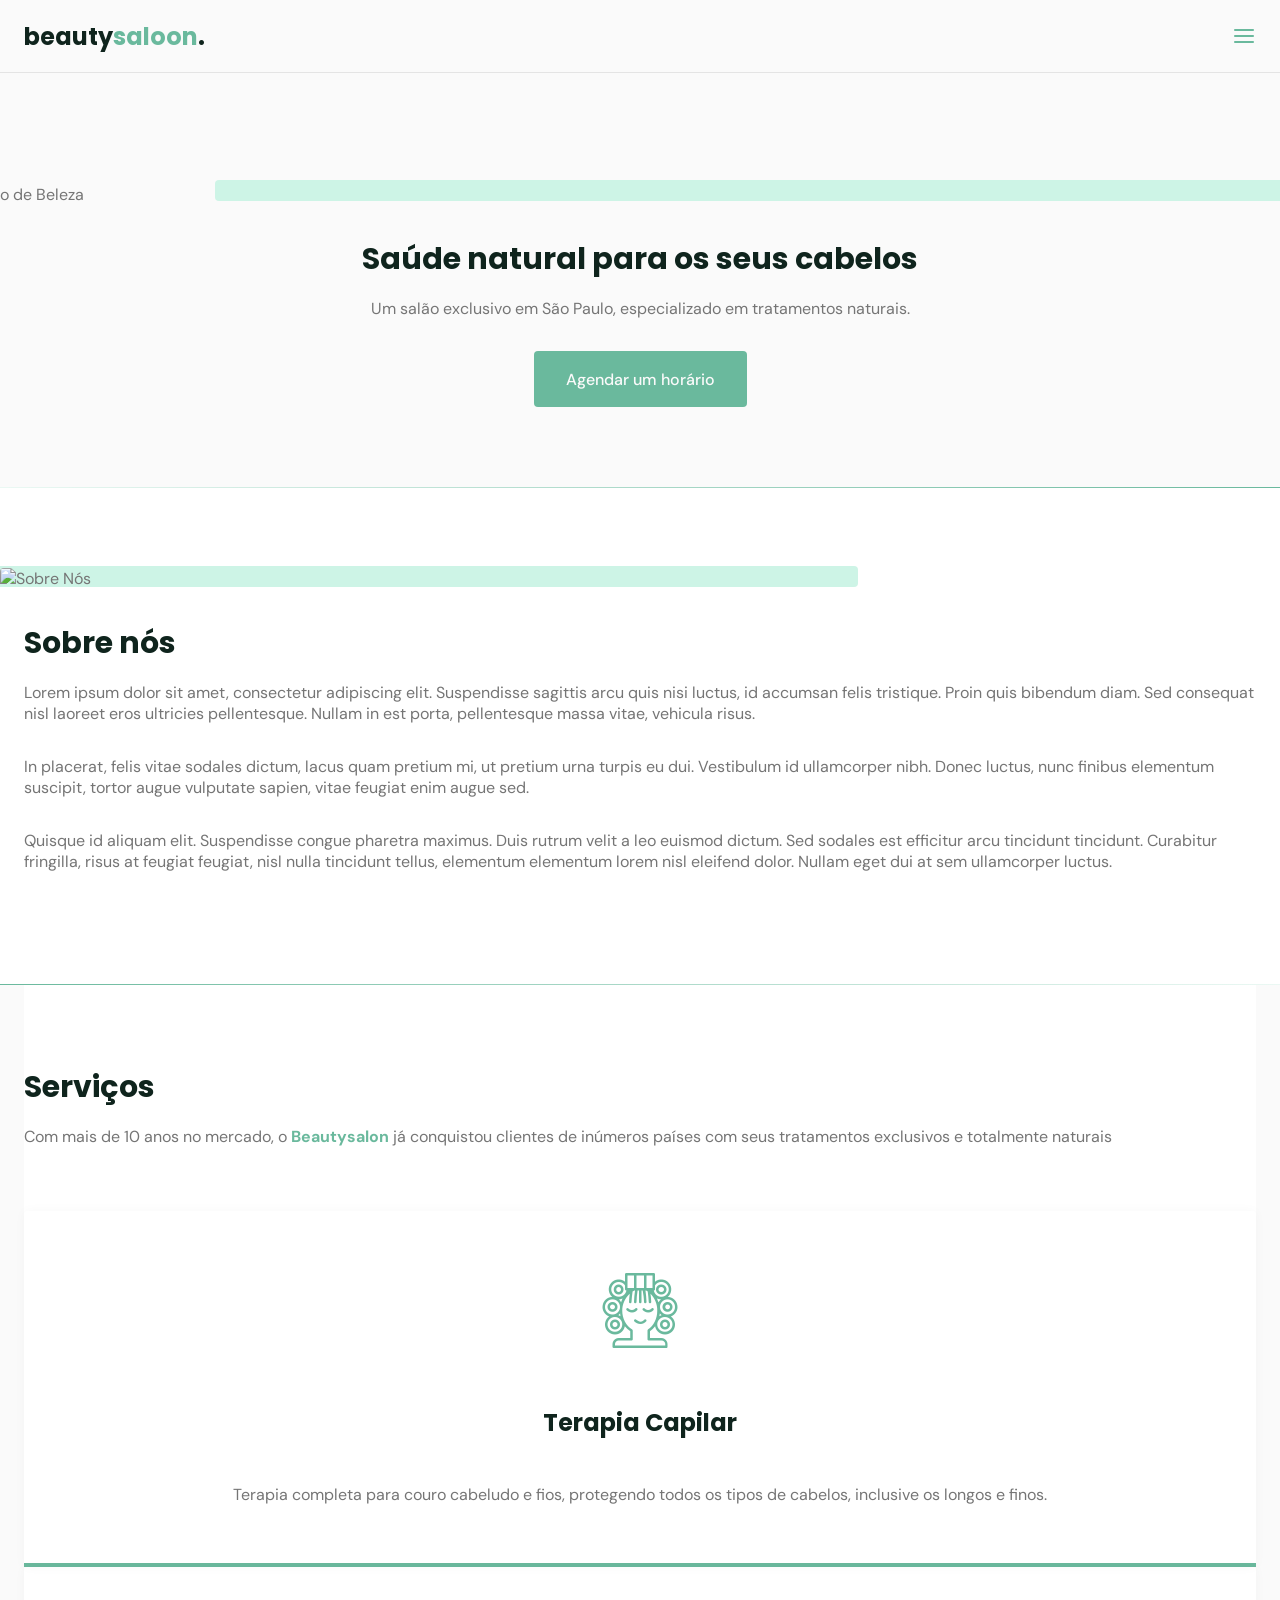
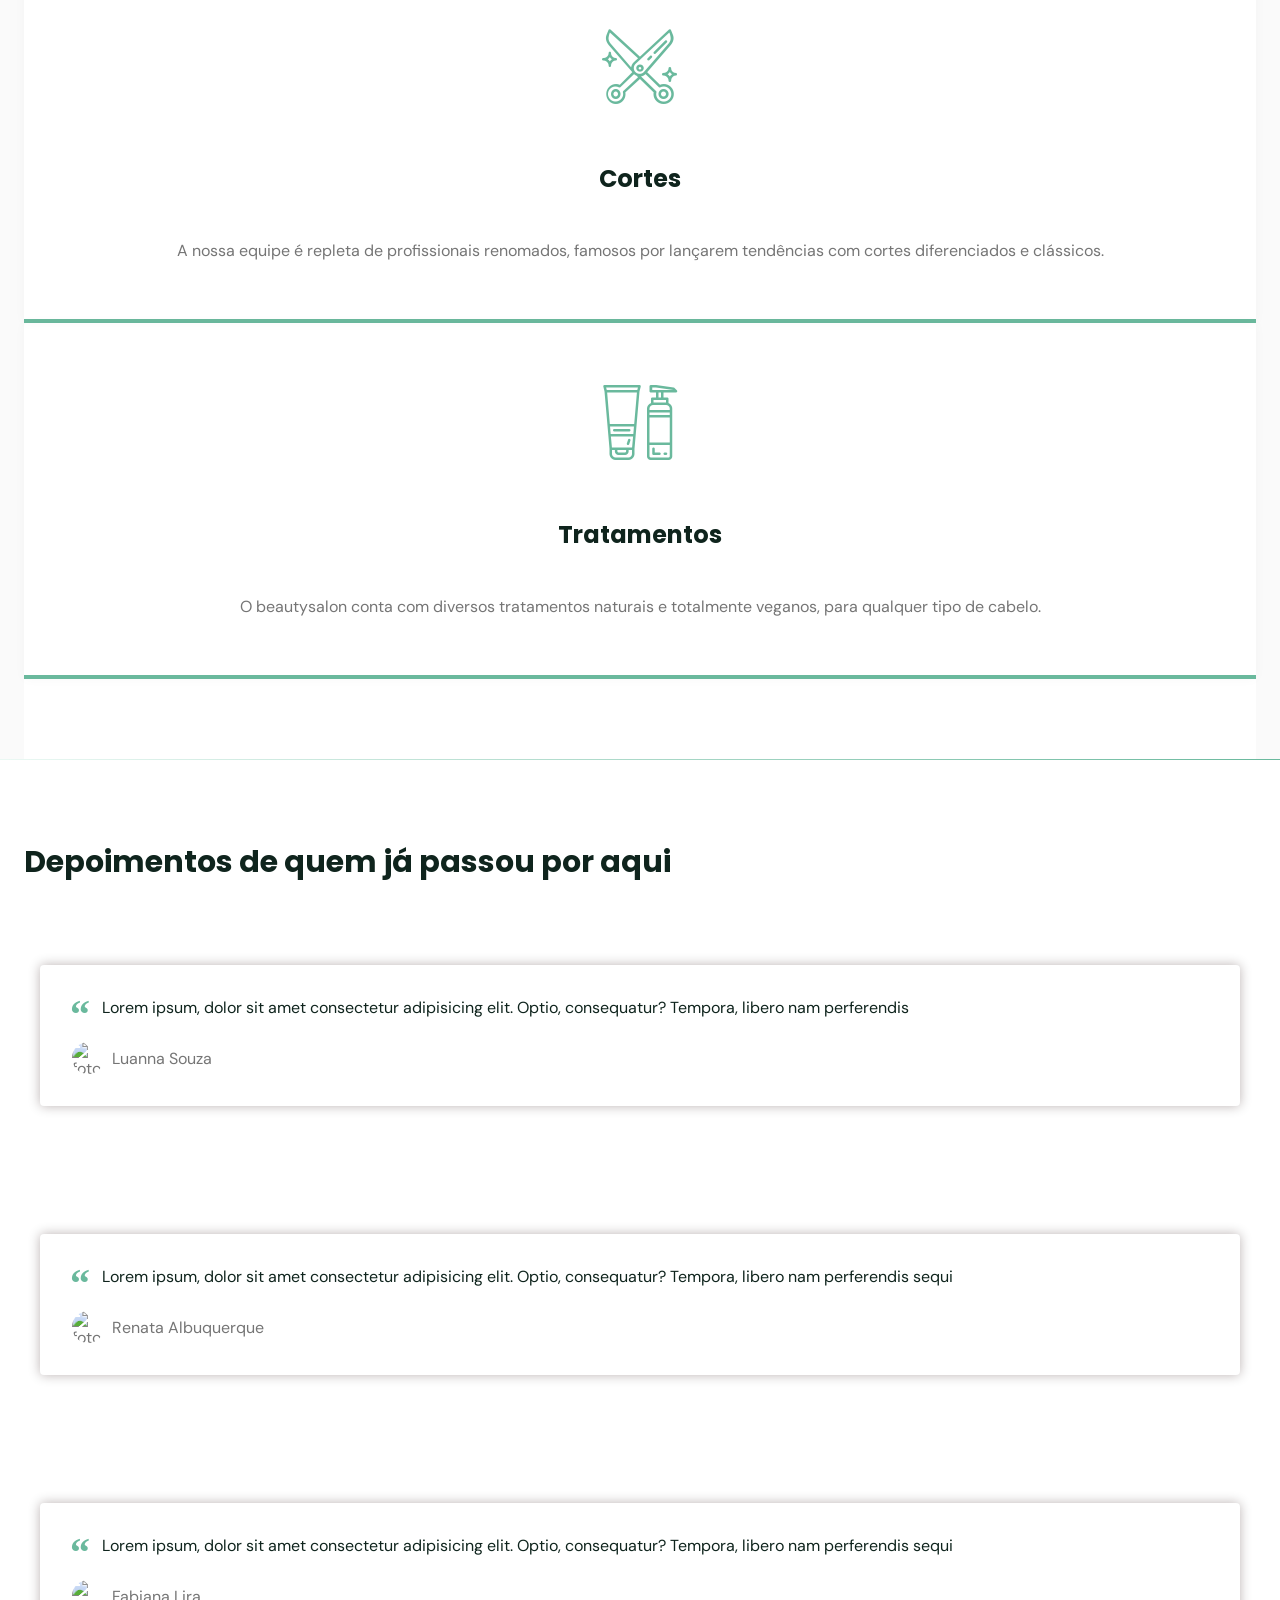
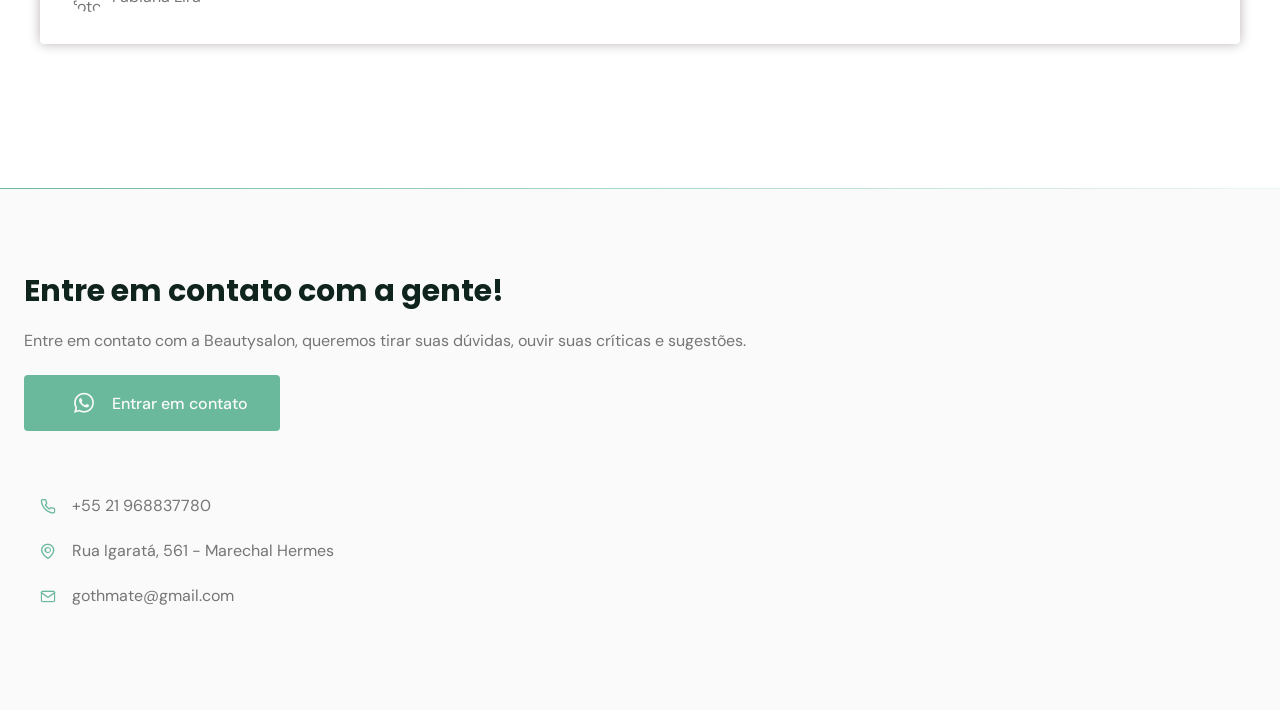
==== index.html @ b2118de9 "finalizando sessões" ====
<!DOCTYPE html>
<html lang="pt-br">
  <head>
    <meta charset="UTF-8" />
    <meta http-equiv="X-UA-Compatible" content="IE=edge" />
    <meta name="viewport" content="width=device-width, initial-scale=1.0" />
    <title>Beauty Salon</title>

    <!-- SWIPER -->
    <link
      rel="stylesheet"
      href="https://unpkg.com/swiper@7/swiper-bundle.min.css"
    />

    <link rel="stylesheet" href="./assets/style.css" />
    <link rel="stylesheet" href="./style.css" />
    <!-- Fonts -->
    <link rel="preconnect" href="https://fonts.googleapis.com" />
    <link rel="preconnect" href="https://fonts.gstatic.com" crossorigin />
    <link
      href="https://fonts.googleapis.com/css2?family=DM+Sans:wght@400;500;700&family=Poppins:wght@700&display=swap"
      rel="stylesheet"
    />
  </head>
  <body>
    <header id="header">
      <nav class="container">
        <a class="logo" href="#">beauty<span>saloon</span>.</a>
        <div class="menu">
          <ul class="grid">
            <li><a class="title" href="#home">Início</a></li>
            <li><a class="title" href="#about">Sobre</a></li>
            <li><a class="title" href="#services">Seviços</a></li>
            <li><a class="title" href="#testimonials">Depoimentos</a></li>
            <li><a class="title" href="#contact">Contato</a></li>
          </ul>
        </div>
        <div class="toggle icon-menu"></div>
        <div class="toggle icon-close"></div>
      </nav>
    </header>

    <main>
      <!-- HOME -->
      <section class="section" id="home">
        <div class="container grid">
          <div class="img">
            <img
              src="https://images.unsplash.com/photo-1521590832167-7bcbfaa6381f?ixid=MnwxMjA3fDB8MHxzZWFyY2h8M3x8YmVhdXR5JTIwc2Fsb258ZW58MHx8MHx8&ixlib=rb-1.2.1&auto=format&fit=crop&w=500&q=60"
              alt="Salão de Beleza"
            />
          </div>

          <div class="text">
            <h2 class="title">Saúde natural para os seus cabelos</h2>
            <p>
              Um salão exclusivo em São Paulo, especializado em tratamentos
              naturais.
            </p>
            <a class="button" href="#">Agendar um horário</a>
          </div>
        </div>
      </section>

      <div class="divider-1"></div>

      <!-- ABOUT -->
      <section class="section" id="about">
        <div class="container grid">
          <div class="img">
            <img
              src="https://images.unsplash.com/photo-1595475884562-073c30d45670?ixid=MnwxMjA3fDB8MHxzZWFyY2h8NXx8aGFpcmRyZXNzZXJ8ZW58MHx8MHx8&ixlib=rb-1.2.1&auto=format&fit=crop&w=500&q=60"
              alt="Sobre Nós"
            />
          </div>
          <div class="text">
            <h1 class="title">Sobre nós</h1>
            <p>
              Lorem ipsum dolor sit amet, consectetur adipiscing elit.
              Suspendisse sagittis arcu quis nisi luctus, id accumsan felis
              tristique. Proin quis bibendum diam. Sed consequat nisl laoreet
              eros ultricies pellentesque. Nullam in est porta, pellentesque
              massa vitae, vehicula risus.
            </p>

            <p>
              In placerat, felis vitae sodales dictum, lacus quam pretium mi, ut
              pretium urna turpis eu dui. Vestibulum id ullamcorper nibh. Donec
              luctus, nunc finibus elementum suscipit, tortor augue vulputate
              sapien, vitae feugiat enim augue sed.
            </p>
            <p>
              Quisque id aliquam elit. Suspendisse congue pharetra maximus. Duis
              rutrum velit a leo euismod dictum. Sed sodales est efficitur arcu
              tincidunt tincidunt. Curabitur fringilla, risus at feugiat
              feugiat, nisl nulla tincidunt tellus, elementum elementum lorem
              nisl eleifend dolor. Nullam eget dui at sem ullamcorper luctus.
            </p>
          </div>
        </div>
      </section>

      <div class="divider-2"></div>

      <!-- SERVICES -->
      <section class="section" id="services">
        <header class="text">
          <h2 class="title">Serviços</h2>
          <p>
            Com mais de 10 anos no mercado, o
            <span class="span">Beautysalon</span> já conquistou clientes de
            inúmeros países com seus tratamentos exclusivos e totalmente
            naturais
          </p>
        </header>
        <div class="card grid">
          <i class="icon-woman-hair"></i>
          <h3 class="title">Terapia Capilar</h3>
          <p>
            Terapia completa para couro cabeludo e fios, protegendo todos os
            tipos de cabelos, inclusive os longos e finos.
          </p>
        </div>
        <div class="card grid">
          <i class="icon-trim"></i>
          <h3 class="title">Cortes</h3>
          <p>
            A nossa equipe é repleta de profissionais renomados, famosos por
            lançarem tendências com cortes diferenciados e clássicos.
          </p>
        </div>
        <div class="card grid">
          <i class="icon-cosmetic"></i>
          <h3 class="title">Tratamentos</h3>
          <p>
            O beautysalon conta com diversos tratamentos naturais e totalmente
            veganos, para qualquer tipo de cabelo.
          </p>
        </div>
      </section>

      <div class="divider-1"></div>

      <!-- TESTIMONIALS -->
      <section class="section" id="testimonials">
        <div class="container">
          <header>
            <h2 class="title">Depoimentos de quem já passou por aqui</h2>
          </header>
          <div class="testimonials swiper-container">
            <div class="swiper-wrapper">
              <div class="testimonial swiper-slide">
                <blockquote>
                  <p>
                    <span>&ldquo;</span>
                    Lorem ipsum, dolor sit amet consectetur adipisicing elit.
                    Optio, consequatur? Tempora, libero nam perferendis
                  </p>
                  <cite>
                    <img
                      src="https://randomuser.me/api/portraits/women/31.jpg"
                      alt="foto de Luanna Souza"
                    />
                    Luanna Souza
                  </cite>
                </blockquote>
              </div>

              <div class="testimonial swiper-slide">
                <blockquote>
                  <p>
                    <span>&ldquo;</span>
                    Lorem ipsum, dolor sit amet consectetur adipisicing elit.
                    Optio, consequatur? Tempora, libero nam perferendis sequi
                  </p>
                  <cite>
                    <img
                      src="https://randomuser.me/api/portraits/women/81.jpg"
                      alt="foto de Renata Albuquerque"
                    />
                    Renata Albuquerque
                  </cite>
                </blockquote>
              </div>

              <div class="testimonial swiper-slide">
                <blockquote>
                  <p>
                    <span>&ldquo;</span>
                    Lorem ipsum, dolor sit amet consectetur adipisicing elit.
                    Optio, consequatur? Tempora, libero nam perferendis sequi
                  </p>
                  <cite>
                    <img
                      src="https://randomuser.me/api/portraits/women/8.jpg"
                      alt="foto de Fabiana Lira"
                    />
                    Fabiana Lira
                  </cite>
                </blockquote>
              </div>
            </div>

            <!-- Pagination -->
            <div class="swiper-pagination"></div>
          </div>
        </div>
      </section>

      <div class="divider-2"></div>

      <!-- CONTACT -->
      <section class="section" id="contact">
        <div class="container grid">
          <div class="text">
            <h2 class="title">Entre em contato com a gente!</h2>
            <p>
              Entre em contato com a Beautysalon, queremos tirar suas dúvidas,
              ouvir suas críticas e sugestões.
            </p>

            <a
              class="button"
              href="https://api.whatsapp.com/send?phone=+5521999999999text=Oi! Gostaria de agendar um horário."
              target="_blank"
            >
              <i class="icon-whatsapp"></i>
              Entrar em contato
            </a>
          </div>

          <div class="links">
            <ul>
              <li><i class="icon-phone"></i>+55 21 968837780</li>
              <li>
                <i class="icon-map-pin"></i>Rua Igaratá, 561 - Marechal Hermes
              </li>
              <li><i class="icon-mail"></i>gothmate@gmail.com</li>
            </ul>
          </div>
        </div>
      </section>
    </main>
    <script src="https://unpkg.com/swiper@7/swiper-bundle.min.js"></script>
    <script src="main.js"></script>
  </body>
</html>
---- assets/style.css ----
@font-face {
  font-family: 'icomoon';
  src:  url('fonts/icomoon.eot?ivdwo4');
  src:  url('fonts/icomoon.eot?ivdwo4#iefix') format('embedded-opentype'),
    url('fonts/icomoon.ttf?ivdwo4') format('truetype'),
    url('fonts/icomoon.woff?ivdwo4') format('woff'),
    url('fonts/icomoon.svg?ivdwo4#icomoon') format('svg');
  font-weight: normal;
  font-style: normal;
  font-display: block;
}

[class^="icon-"], [class*=" icon-"] {
  /* use !important to prevent issues with browser extensions that change fonts */
  font-family: 'icomoon' !important;
  speak: never;
  font-style: normal;
  font-weight: normal;
  font-variant: normal;
  text-transform: none;
  line-height: 1;

  /* Better Font Rendering =========== */
  -webkit-font-smoothing: antialiased;
  -moz-osx-font-smoothing: grayscale;
}

.icon-phone:before {
  content: "\e900";
}
.icon-close:before {
  content: "\e901";
}
.icon-cosmetic:before {
  content: "\e902";
}
.icon-facebook:before {
  content: "\e903";
}
.icon-instagram:before {
  content: "\e904";
}
.icon-mail:before {
  content: "\e905";
}
.icon-map-pin:before {
  content: "\e906";
}
.icon-menu:before {
  content: "\e907";
}
.icon-trim:before {
  content: "\e908";
}
.icon-whatsapp:before {
  content: "\e909";
}
.icon-woman-hair:before {
  content: "\e90a";
}
.icon-youtube:before {
  content: "\e90b";
}
---- style.css ----
* {
  margin: 0;
  padding: 0;
  box-sizing: border-box;
}

ul {
  list-style: none;
}

/*=========== Variáveis============== */

:root {
  --hue: 159;
  --base-color: hsl(var(--hue) 36% 57%);
  --base-color-second: hsl(var(--hue) 65% 88%);
  --base-color-alt: hsl(var(--hue) 57% 53%);
  --title-color: hsl(var(--hue) 41% 10%);
  --text-color: hsl(0 0% 46%);
  --text-color-light: hsl(0 0% 98%);
  --body-color: hsl(0 0% 98%);

  --header-height: 4.5rem;
}

/*========= Base ===================*/

html {
  scroll-behavior: smooth;
}

body {
  font: 400 1rem 'DM Sans', sans-serif;
  color: var(--text-color);
  background-color: var(--body-color);
  -webkit-font-smoothing: antialiased;
}

.title {
  font: 700 1.875rem 'Poppins', sans-serif;
  color: var(--title-color);
  -webkit-font-smoothing: auto;
}

.button {
  background: var(--base-color);
  color: var(--text-color-light);
  height: 3.5rem;
  display: inline-flex;
  align-items: center;
  padding: 0 2rem;
  border-radius: 0.25rem;
  font: 500 1rem 'DM Sans', sans-serif;
}

.button:hover {
  background: var(--base-color-alt);
  transition: background 300ms;
}

.divider-1 {
  height: 1px;
  background: linear-gradient(
    270deg,
    hsla(var(--hue), 36%, 57%, 1),
    hsla(var(--hue), 65%, 88%, 0.34)
  );
}

.divider-2 {
  height: 1px;
  background: linear-gradient(
    270deg,
    hsla(var(--hue), 65%, 88%, 0.34),
    hsla(var(--hue), 36%, 57%, 1)
  );
}

a {
  text-decoration: none;
}

img {
  width: 100%;
  height: auto;
}

/*=========LOGO ====================*/

.logo {
  font: 700 1.5rem 'Poppins', sans-serif;
  color: var(--title-color);
}

.logo span {
  color: var(--base-color);
}

/*========= Layout ===============*/

.container {
  margin-left: 1.5rem;
  margin-right: 1.5rem;
}

.grid {
  display: grid;
  gap: 2rem;
}

.section {
  padding: 5rem 0;
}

.section header {
  margin-bottom: 4rem;
}

.section .title {
  margin-bottom: 1rem;
}

#header {
  border-bottom: 1px solid #e4e4e4;
  margin-bottom: 2rem;
  display: flex;

  width: 100%;
  position: fixed;
  top: 0;
  left: 0;
  z-index: 100;
  background-color: var(--body-color);
  width: 100%;
}

#header.scroll {
  box-shadow: 0px 0px 12px rgba(0, 0, 0, 0.15);
}

main {
  margin-top: calc(var(--header-height) + 2rem);
}

/*========= NAVIGATION ================*/

nav {
  height: var(--header-height);
  display: flex;
  align-items: center;
  justify-content: space-between;
  width: 100%;
}

nav ul li {
  text-align: center;
}

nav ul li a {
  transition: color 300ms;
  position: relative;
}

nav ul li a:hover {
  color: var(--base-color);
}

nav ul li a::after {
  content: '';
  width: 0%;
  height: 2px;
  background: var(--base-color);

  position: absolute;
  left: 0;
  bottom: -1.5rem;
  transition: 300ms;
}

nav ul li a:hover::after {
  width: 100%;
}

nav .menu {
  opacity: 0;
  visibility: hidden;
  top: -20rem;
  transition: 400ms;
}

nav .menu ul {
  display: none;
}

nav.show .menu {
  opacity: 1;
  visibility: visible;

  background: var(--body-color);
  height: 100vh;
  width: 100vw;

  position: fixed;
  top: 0;
  left: 0;

  display: grid;
  place-content: center;
}

nav.show ul.grid {
  display: grid;
  gap: 4rem;
}

/* ======== toggle menu ================*/

.toggle {
  color: var(--base-color);
  font-size: 1.5rem;
  cursor: pointer;
}

nav .icon-close {
  visibility: hidden;
  opacity: 0;

  position: absolute;
  top: -1.5rem;
  right: 1.5rem;

  transition: 300ms;
}

nav.show div.icon-close {
  visibility: visible;
  opacity: 1;
  top: 1.5rem;
}

/*========== HOME =====================*/

#home {
  overflow: hidden;
}

#home .container {
  margin: 0;
}

#home .img {
  position: relative;
}

#home .img::before {
  content: '';
  height: 100%;
  width: 100%;
  background: var(--base-color-second);
  position: absolute;
  top: -16.8%;
  left: 16.8%;
  z-index: 0;
}

#home .img img {
  position: relative;
  right: 2.93rem;
}

#home .img img,
#home .img::before {
  border-radius: 0.25rem;
}

#home .text {
  margin-left: 1.5rem;
  margin-right: 1.5rem;
  text-align: center;
}

#home .text h1 {
  margin-bottom: 1rem;
}

#home .text p {
  margin-bottom: 2rem;
  max-width: 100%;
}

/*======== About ===================*/

#about {
  background: white;
}

#about .text p {
  overflow: hidden;
}

#about .container {
  margin: 0;
}

#about .img {
  position: relative;
}

#about .img::before {
  content: '';
  height: 100%;
  width: 100%;
  background: var(--base-color-second);
  position: absolute;
  top: -8.3%;
  left: -33%;
  z-index: 0;
}

#about .img img {
  position: relative;
}

#about .img img,
#about .img::before {
  border-radius: 0.25rem;
}

#about .text {
  margin-left: 1.5rem;
  margin-right: 1.5rem;
  text-align: left;
}

#about .text h1 {
  margin-bottom: 1rem;
}

#about .text p {
  margin-bottom: 2rem;
  max-width: 100%;
}

/*======== Sevices ===================*/

.card .grid {
  gap: 1.5rem;
}

.card {
  padding: 3.625rem 2rem;
  box-shadow: 0 0px 12px rgba(0, 0, 0, 0.03);
  border-bottom: 0.25rem solid var(--base-color);
  border-radius: 0.25rem 0.25rem 0 0;
  text-align: center;
}

.card i {
  display: block;
  margin-bottom: 1.5rem;
  font-size: 5rem;
  color: var(--base-color);
}

.card .title {
  font-size: 1.5rem;
  margin-bottom: 0.75rem;
}

#services {
  background: white;
  margin-left: 1.5rem;
  margin-right: 1.5rem;
  text-align: left;
}

#services .text p {
  overflow: hidden;
}

#services .container {
  margin: 0;
}

#services .img {
  position: relative;
}

#services .img::before {
  content: '';
  height: 100%;
  width: 100%;
  background: var(--base-color-second);
  position: absolute;
  top: -8.3%;
  left: -33%;
  z-index: 0;
}

#services .img img {
  position: relative;
}

#services .img img,
#services .img::before {
  border-radius: 0.25rem;
}

#services .text h1 {
  margin-bottom: 1rem;
}

#services .span {
  color: var(--base-color);
  font-weight: bold;
}

#services .text p {
  margin-bottom: 2rem;
  max-width: 100%;
}

/* ===== TESTIMONIALS =================== */
#testimonials {
  background: white;
}

#testimonials header {
  margin-bottom: 0;
}

#testimonials blockquote {
  padding: 2rem;
  box-shadow: 0 0 12px rgba(29, 8, 8, 0.3);
  border-radius: 0.25rem;
}

#testimonials blockquote p {
  position: relative;
  text-indent: 1.875rem;
  margin-bottom: 1.5rem;
  color: var(--title-color);
}

#testimonials blockquote p span {
  font: 700 2.5rem serif;

  position: absolute;
  top: -0.375rem;
  left: -2rem;
  color: var(--base-color);
}

#testimonials cite {
  display: flex;
  align-items: center;
  font-style: normal;
}

#testimonials cite img {
  width: 2rem;
  height: 2rem;
  object-fit: cover;
  clip-path: circle();
  margin-right: 0.5rem;
}

/* Swiper */
.swiper-slide {
  height: auto;
  padding: 4rem 1rem;
}

.swiper-pagination {
  position: relative;
}

.swiper-pagination-bullet {
  width: 0.75rem;
  height: 0.75rem;
}

.swiper-pagination-bullet-active {
  background: var(--base-color);
}

/* ===== CONTACT =================== */

#contact .grid {
  gap: 4rem;
}

#contact .button {
  margin-top: 1.5rem;
  font-style: normal;
}

#contact .button i {
  padding: 0 1rem;
  font-size: 1.5rem;
}

#contact ul li {
  display: flex;
  margin-bottom: 1.5rem;
  align-items: center;
}

#contact ul li i {
  padding: 0 1rem;
  color: var(--base-color);
}
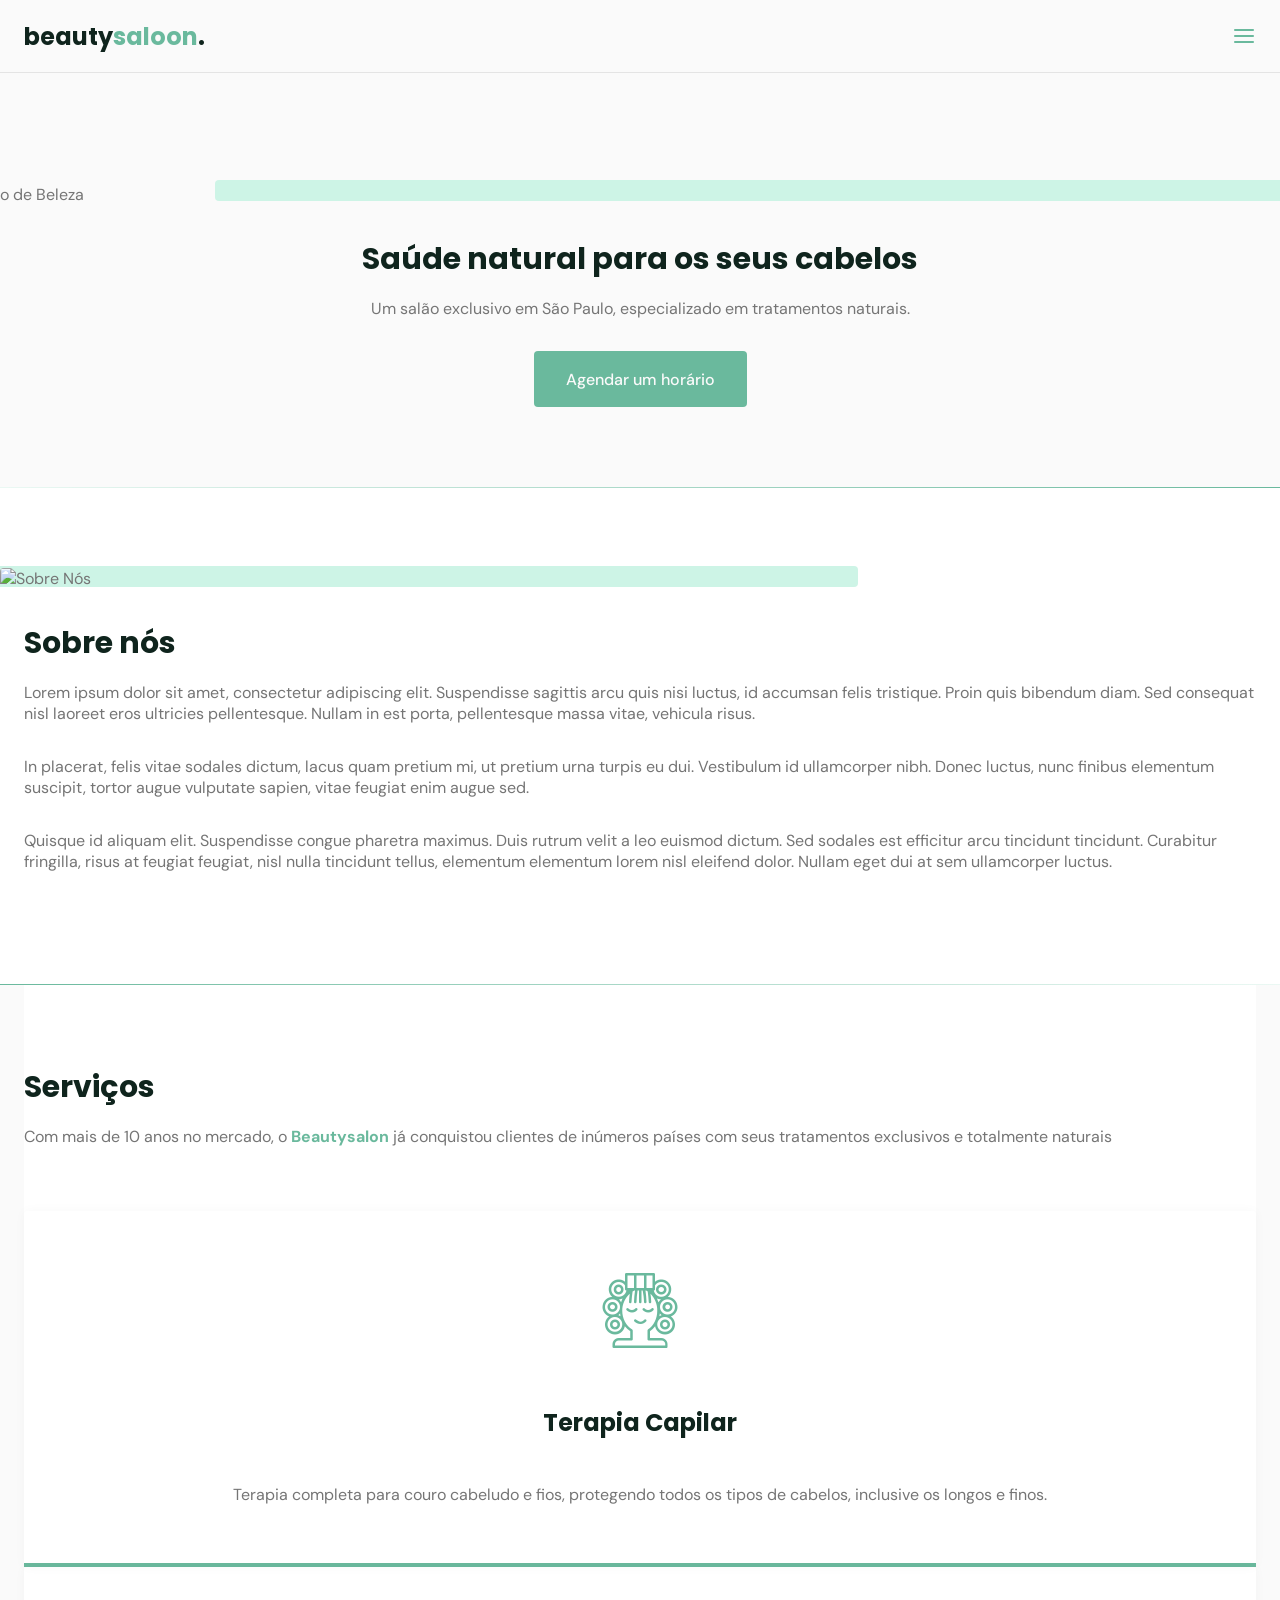
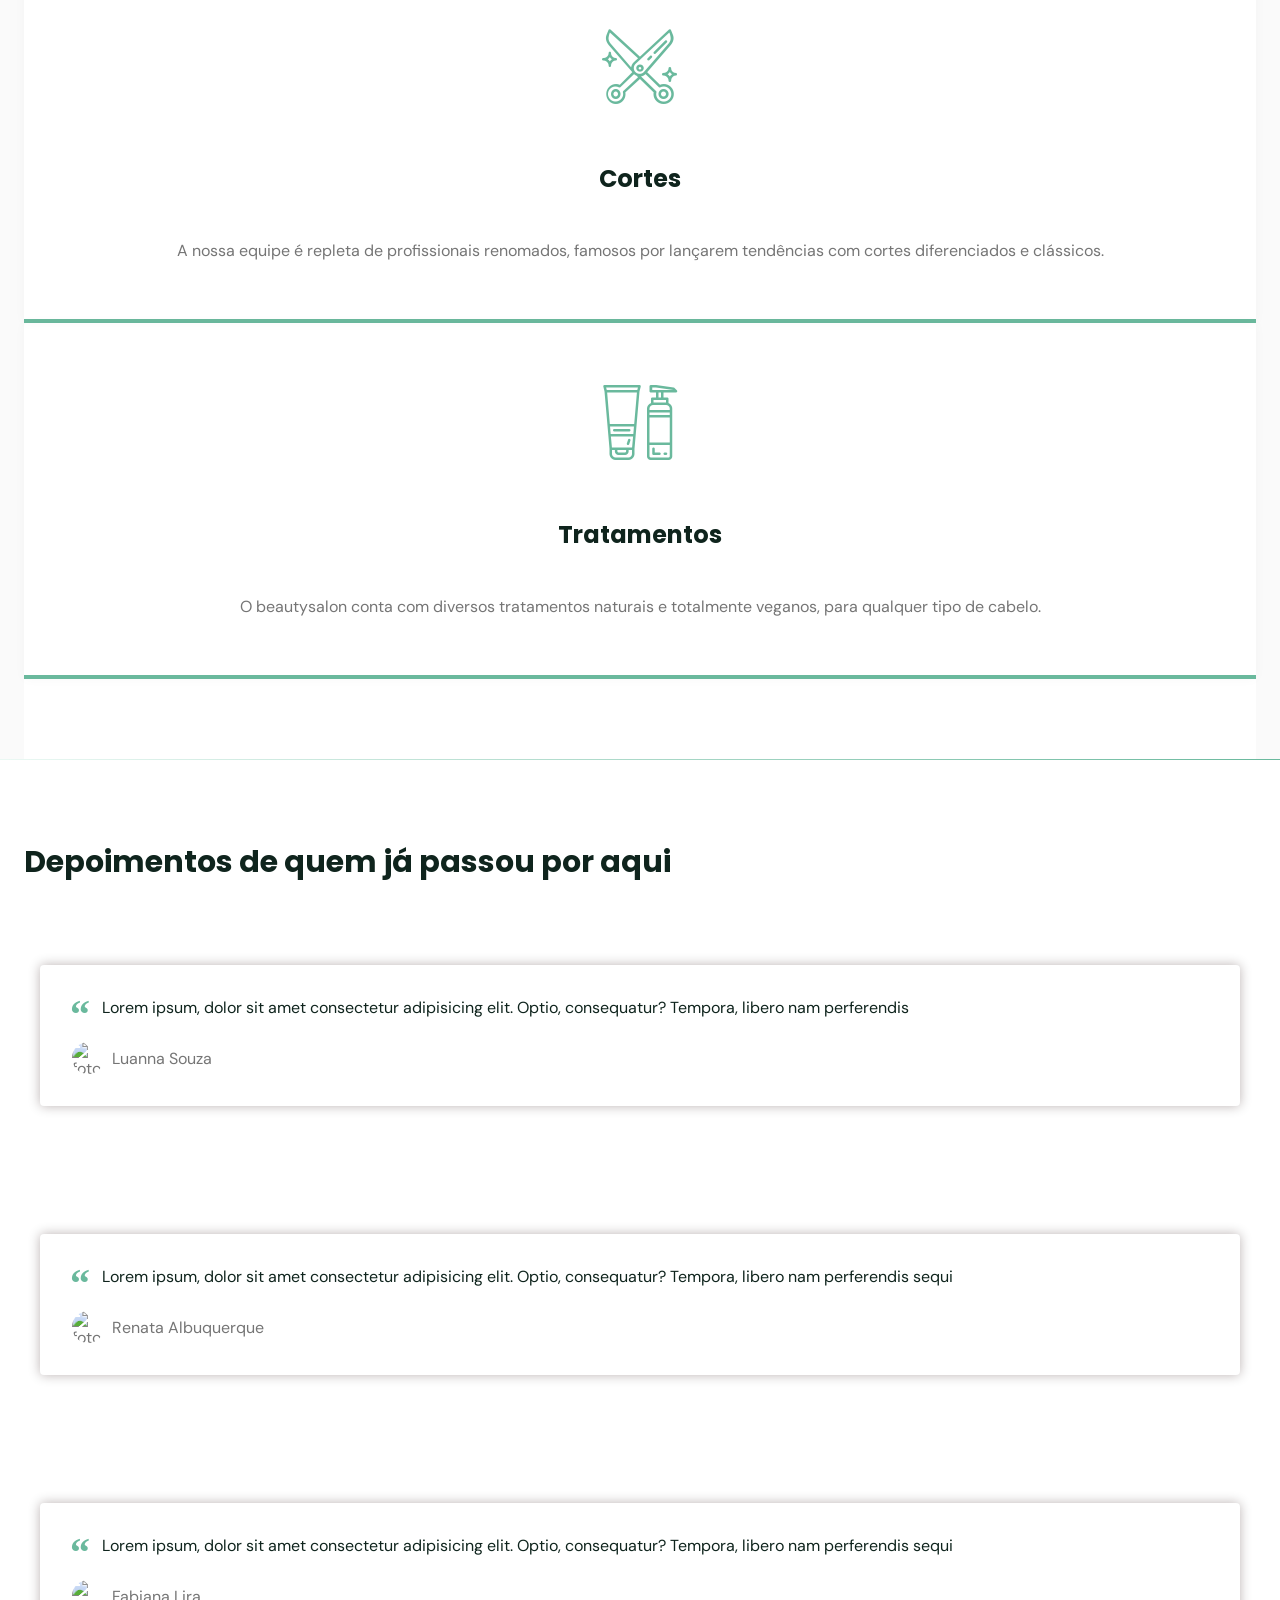
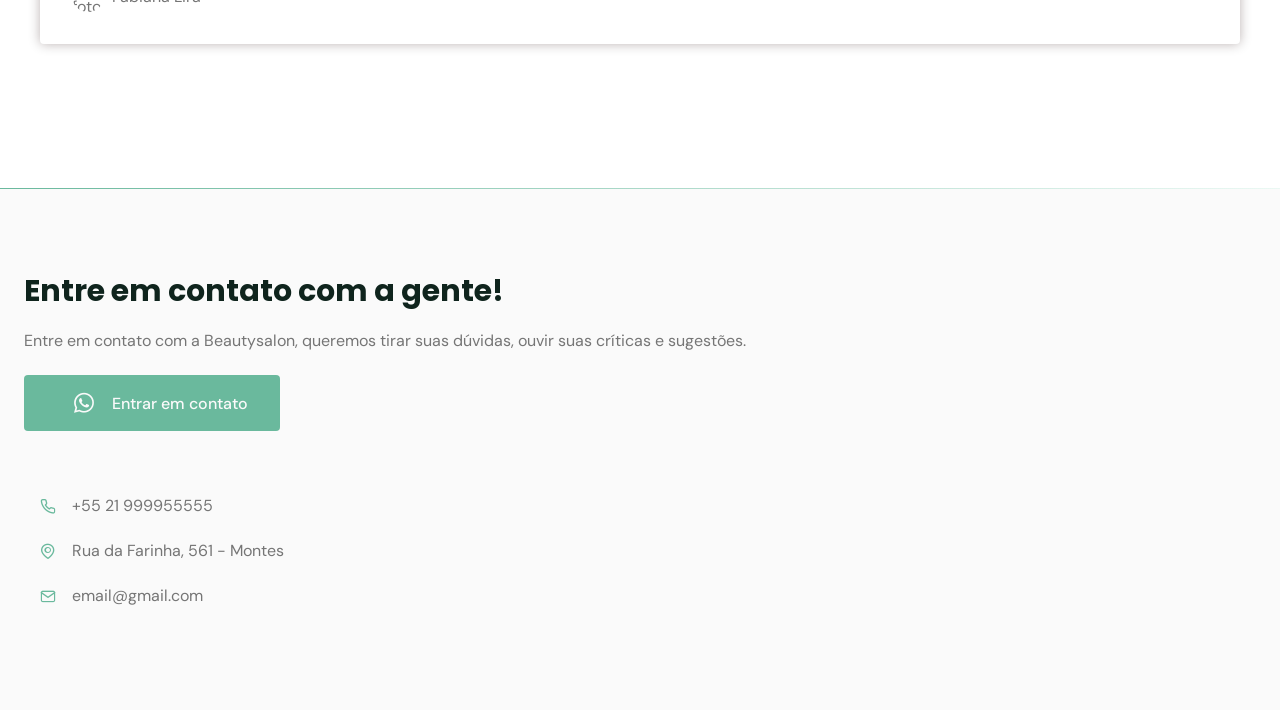
==== commit 6a46e351: "finalizando sessões e animação" ====
--- a/index.html
+++ b/index.html
@@ -221,7 +221,7 @@
 
             <a
               class="button"
-              href="https://api.whatsapp.com/send?phone=+5521999999999text=Oi! Gostaria de agendar um horário."
+              href="https://api.whatsapp.com/send?phone=+121999999991&text=Oi! Gostaria de agendar um horário."
               target="_blank"
             >
               <i class="icon-whatsapp"></i>
@@ -231,17 +231,18 @@
 
           <div class="links">
             <ul>
-              <li><i class="icon-phone"></i>+55 21 968837780</li>
-              <li>
-                <i class="icon-map-pin"></i>Rua Igaratá, 561 - Marechal Hermes
-              </li>
-              <li><i class="icon-mail"></i>gothmate@gmail.com</li>
+              <li><i class="icon-phone"></i>+55 21 999955555</li>
+              <li><i class="icon-map-pin"></i>Rua da Farinha, 561 - Montes</li>
+              <li><i class="icon-mail"></i>email@gmail.com</li>
             </ul>
           </div>
         </div>
       </section>
     </main>
+    <!-- swiper -->
     <script src="https://unpkg.com/swiper@7/swiper-bundle.min.js"></script>
+    <!-- scroll reveal -->
+    <script src="https://unpkg.com/scrollreveal"></script>
     <script src="main.js"></script>
   </body>
 </html>
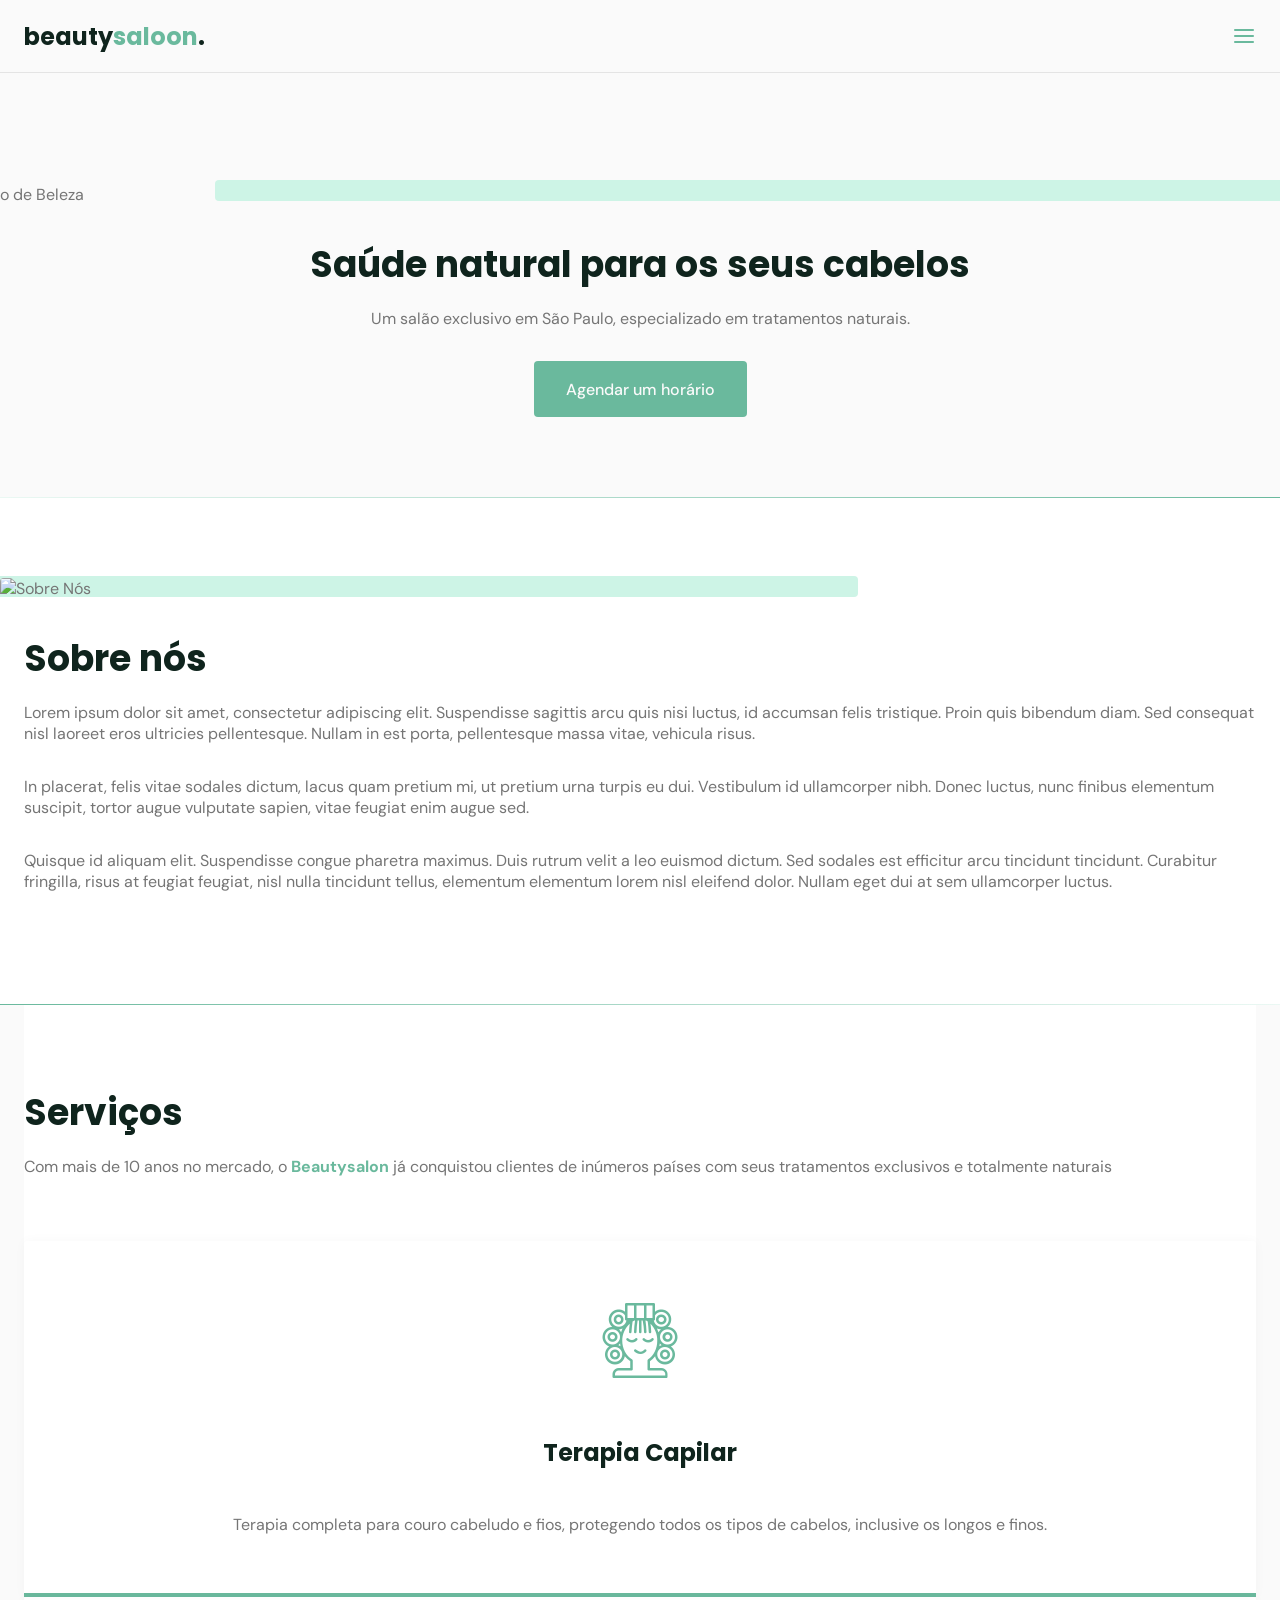
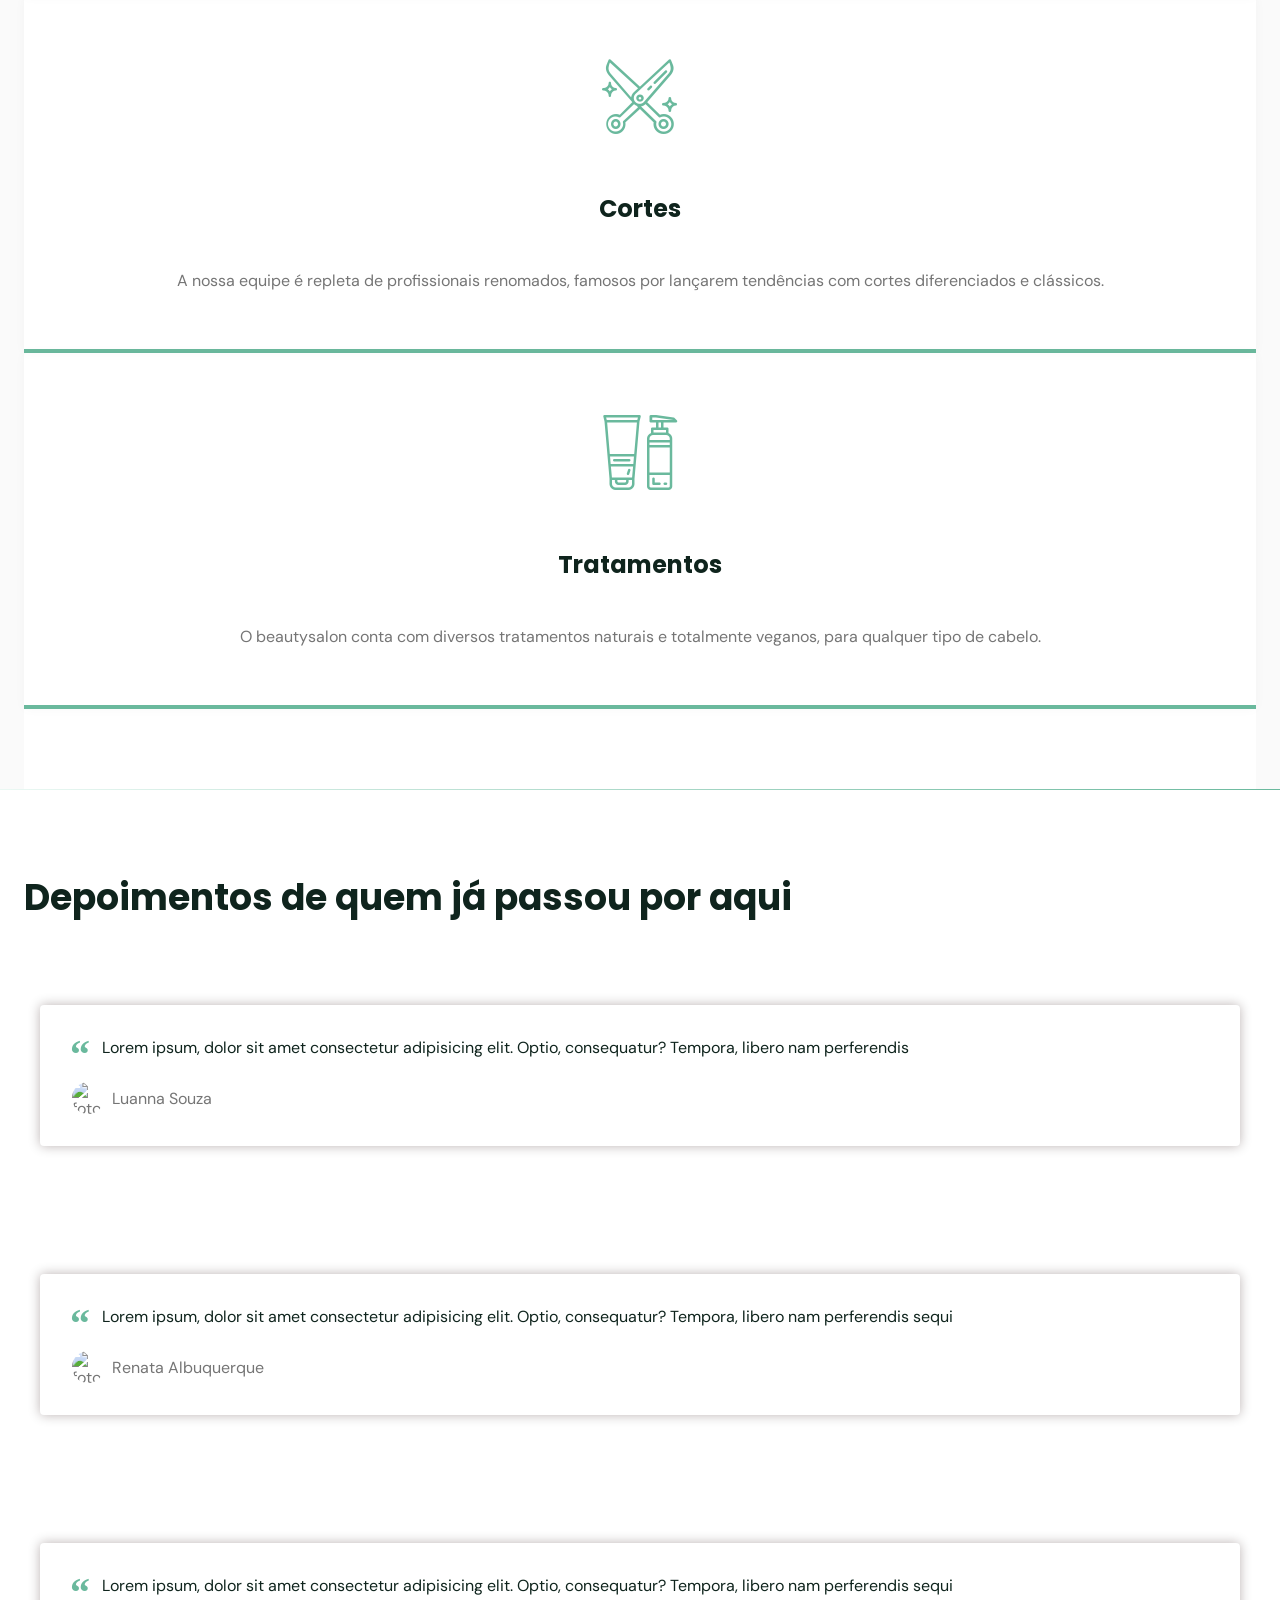
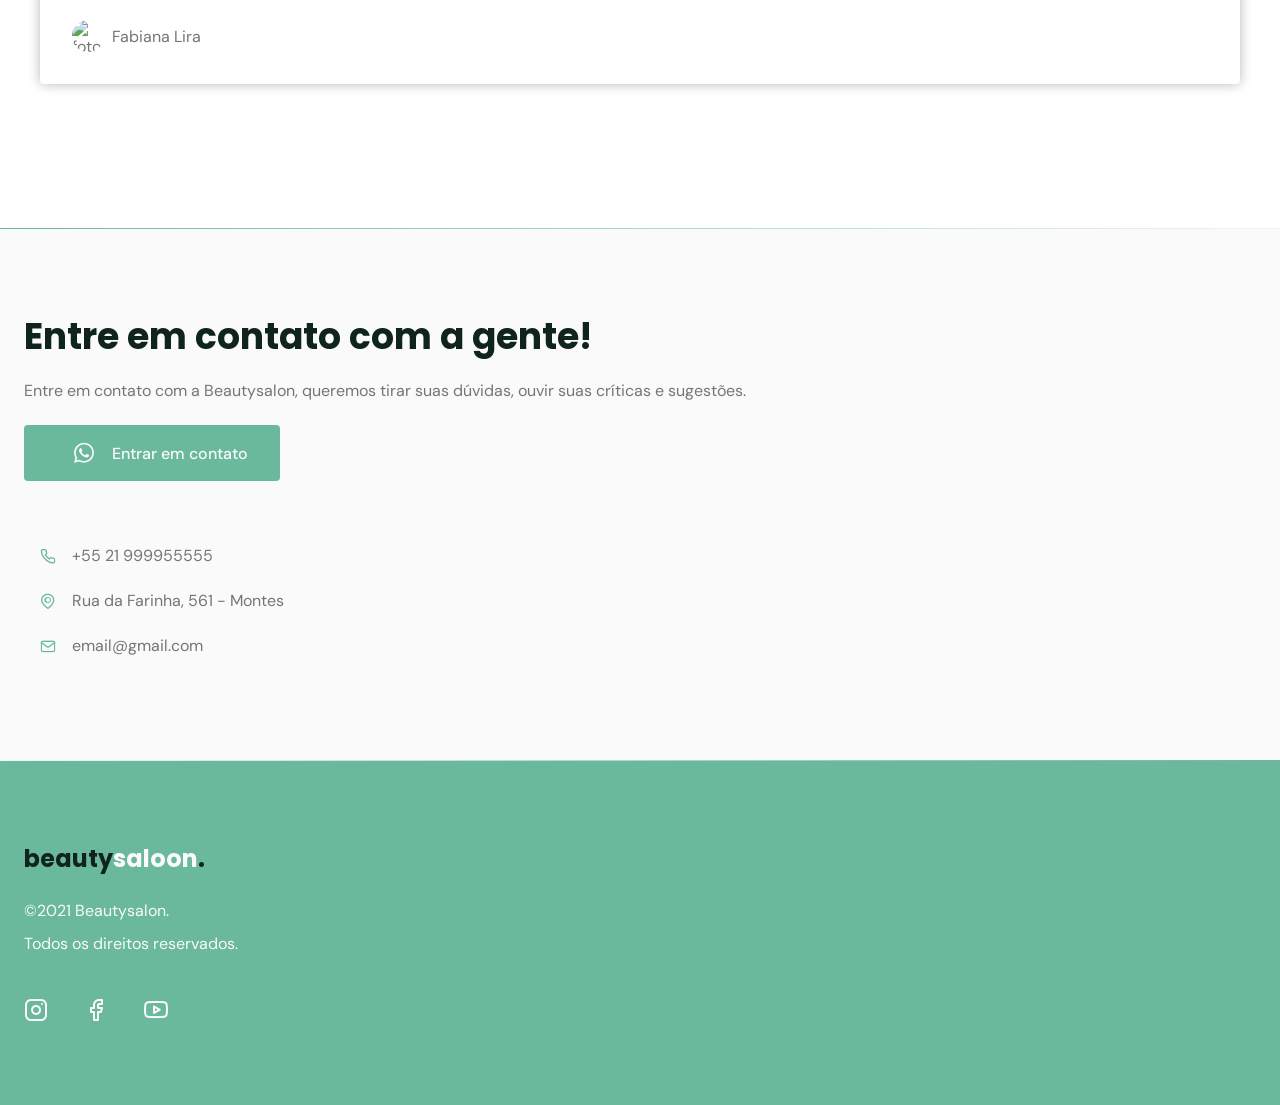
==== commit 77c4bc7a: "Adicionado Footer" ====
--- a/index.html
+++ b/index.html
@@ -238,7 +238,32 @@
           </div>
         </div>
       </section>
+      <div class="divider-1"></div>
     </main>
+
+    <footer class="section">
+      <div class="container grid">
+        <div class="brand">
+          <a class="logo logo-alt" href="#home">beauty<span>saloon</span>.</a>
+          <p>©2021 Beautysalon.</p>
+          <p>Todos os direitos reservados.</p>
+        </div>
+        <div class="social">
+          <a href="https://instagram.com" target="_blank"
+            ><i class="icon-instagram"></i>
+          </a>
+          <a href="https://facebook.com" target="_blank"
+            ><i class="icon-facebook"></i
+          ></a>
+          <a href="https://youtube.com" target="_blank"
+            ><i class="icon-youtube"></i
+          ></a>
+        </div>
+      </div>
+    </footer>
+
+    <a href="#home" class="back-to-top"><i class="icon-arrow-up"></i></a>
+
     <!-- swiper -->
     <script src="https://unpkg.com/swiper@7/swiper-bundle.min.js"></script>
     <!-- scroll reveal -->
--- a/assets/style.css
+++ b/assets/style.css
@@ -1,10 +1,10 @@
 @font-face {
   font-family: 'icomoon';
-  src:  url('fonts/icomoon.eot?ivdwo4');
-  src:  url('fonts/icomoon.eot?ivdwo4#iefix') format('embedded-opentype'),
-    url('fonts/icomoon.ttf?ivdwo4') format('truetype'),
-    url('fonts/icomoon.woff?ivdwo4') format('woff'),
-    url('fonts/icomoon.svg?ivdwo4#icomoon') format('svg');
+  src:  url('fonts/icomoon.eot?7t1v40');
+  src:  url('fonts/icomoon.eot?7t1v40#iefix') format('embedded-opentype'),
+    url('fonts/icomoon.ttf?7t1v40') format('truetype'),
+    url('fonts/icomoon.woff?7t1v40') format('woff'),
+    url('fonts/icomoon.svg?7t1v40#icomoon') format('svg');
   font-weight: normal;
   font-style: normal;
   font-display: block;
@@ -25,6 +25,9 @@
   -moz-osx-font-smoothing: grayscale;
 }
 
+.icon-arrow-up:before {
+  content: "\e90c";
+}
 .icon-phone:before {
   content: "\e900";
 }
--- a/style.css
+++ b/style.css
@@ -21,6 +21,9 @@
   --body-color: hsl(0 0% 98%);
 
   --header-height: 4.5rem;
+
+  /* Fonts */
+  --title-font-size: 1.875rem;
 }
 
 /*========= Base ===================*/
@@ -37,7 +40,7 @@
 }
 
 .title {
-  font: 700 1.875rem 'Poppins', sans-serif;
+  font: 700 var(--title-font-size) 'Poppins', sans-serif;
   color: var(--title-color);
   -webkit-font-smoothing: auto;
 }
@@ -96,6 +99,10 @@
   color: var(--base-color);
 }
 
+.logo-alt span {
+  color: var(--body-color);
+}
+
 /*========= Layout ===============*/
 
 .container {
@@ -510,3 +517,73 @@
   padding: 0 1rem;
   color: var(--base-color);
 }
+
+/* ===== FOOTER =================== */
+
+footer {
+  background: var(--base-color);
+}
+
+footer .logo {
+  display: inline-block;
+  margin-bottom: 1.5rem;
+}
+
+footer .brand p {
+  color: var(--text-color-light);
+  margin-bottom: 0.75rem;
+}
+
+footer i {
+  font-size: 1.5rem;
+  color: var(--text-color-light);
+}
+
+footer .social a {
+  margin-right: 2rem;
+  transition: 300ms;
+  display: inline-block;
+}
+
+footer .social a:hover {
+  transform: translateY(-5px);
+}
+
+.back-to-top {
+  background: var(--base-color);
+  color: var(--text-color-light);
+
+  position: fixed;
+  right: 1rem;
+  bottom: 1rem;
+
+  padding: 0.3rem;
+  font-size: 1.5rem;
+
+  clip-path: circle();
+
+  visibility: hidden;
+  opacity: 0;
+
+  transition: 300ms;
+  transform: translateY(150%);
+}
+
+.back-to-top.show {
+  visibility: visible;
+  opacity: 1;
+  transform: translateY(0%);
+}
+
+/* RESPONSIVE */
+/*  extra large device: 1200 > */
+
+/*  large device: 1023 > */
+
+/*  large device: 992 > */
+@media (min-width: 992px) {
+  :root {
+    --title-font-size: 2.25rem;
+  }
+}
+/*  medium device: 767 > */
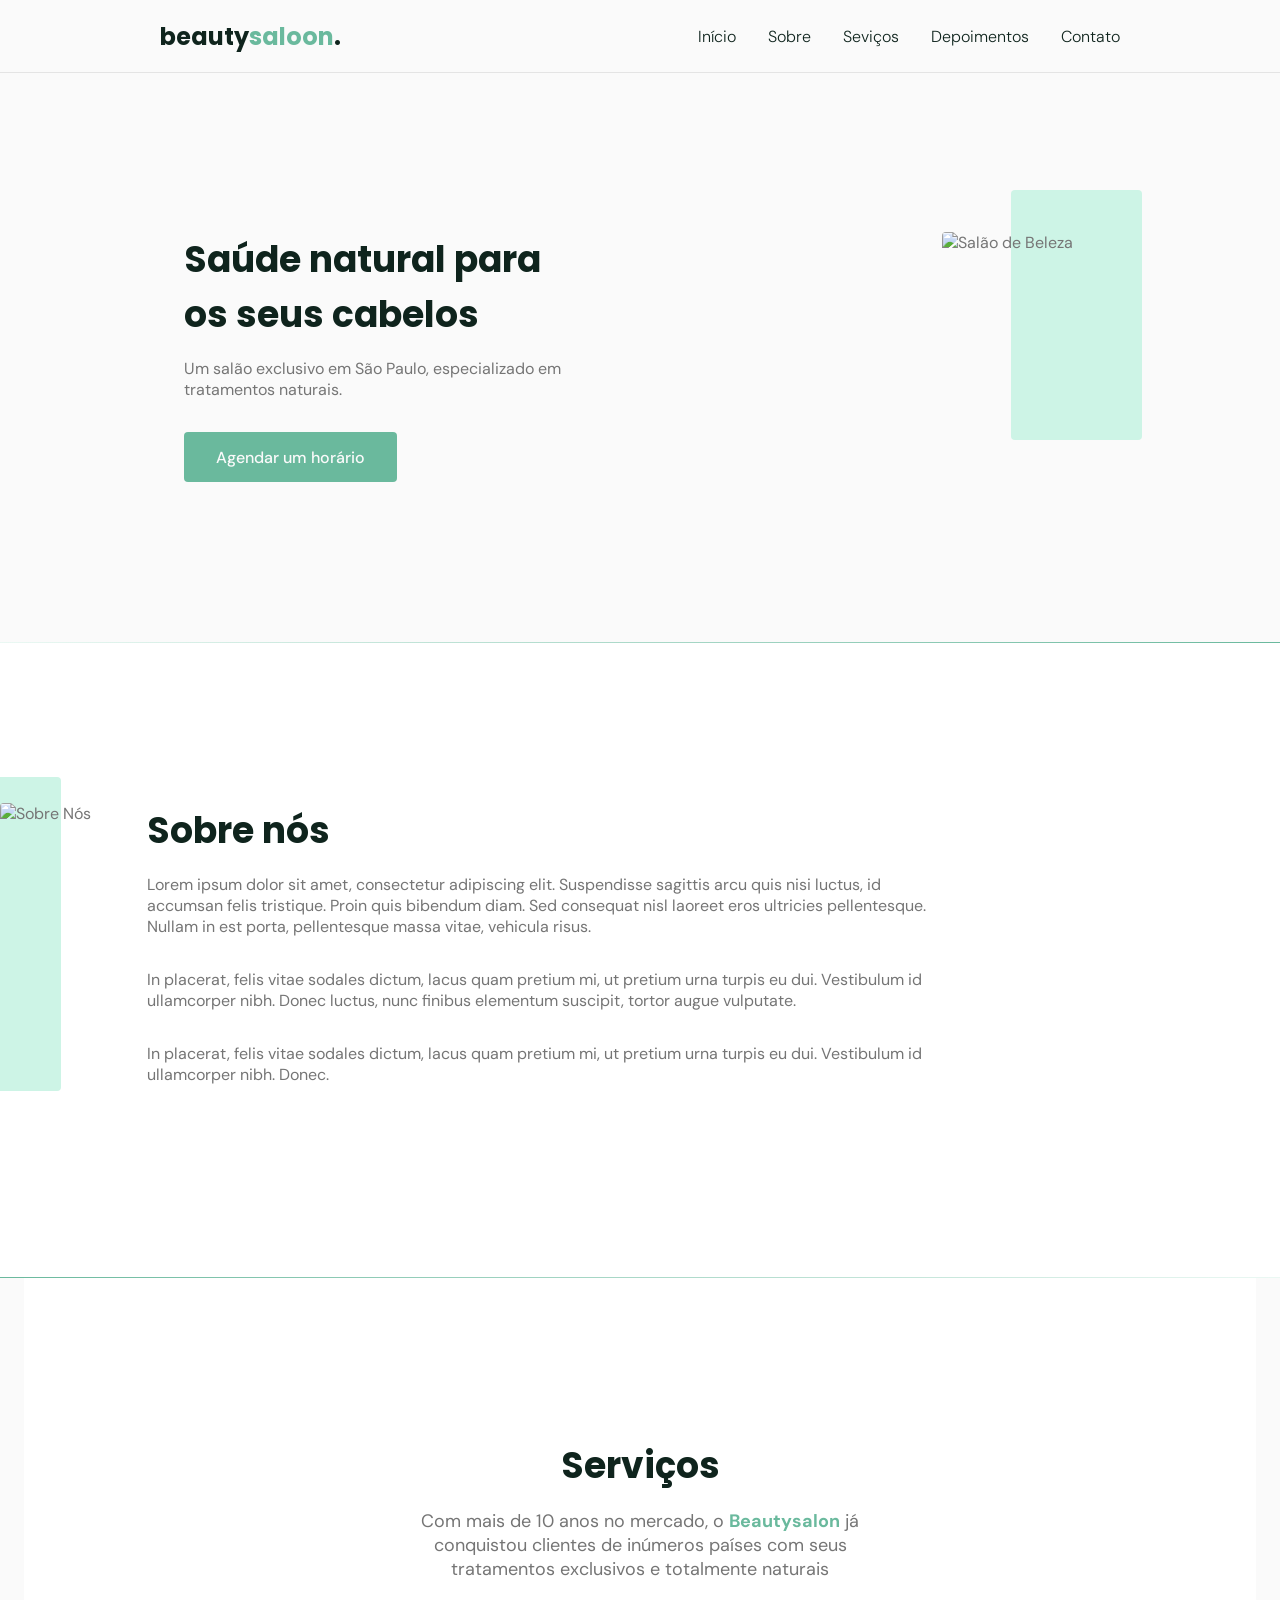
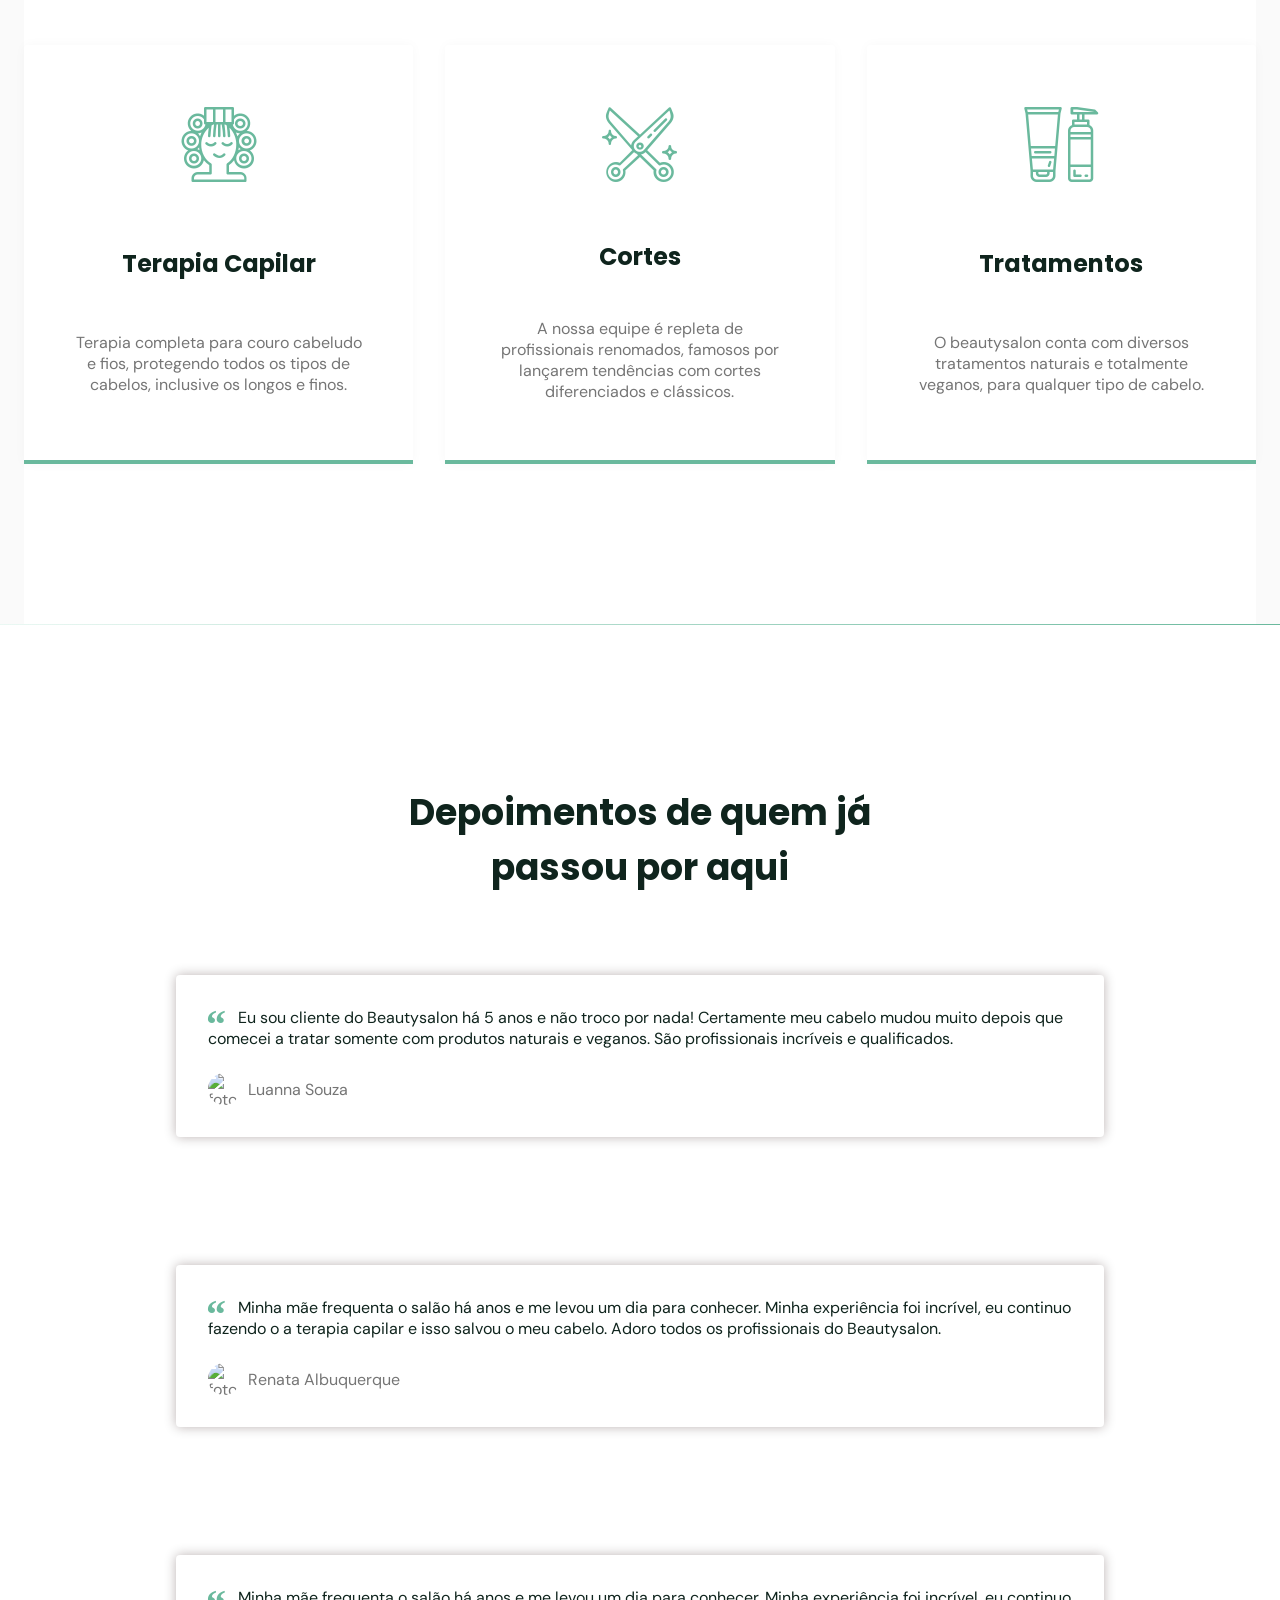
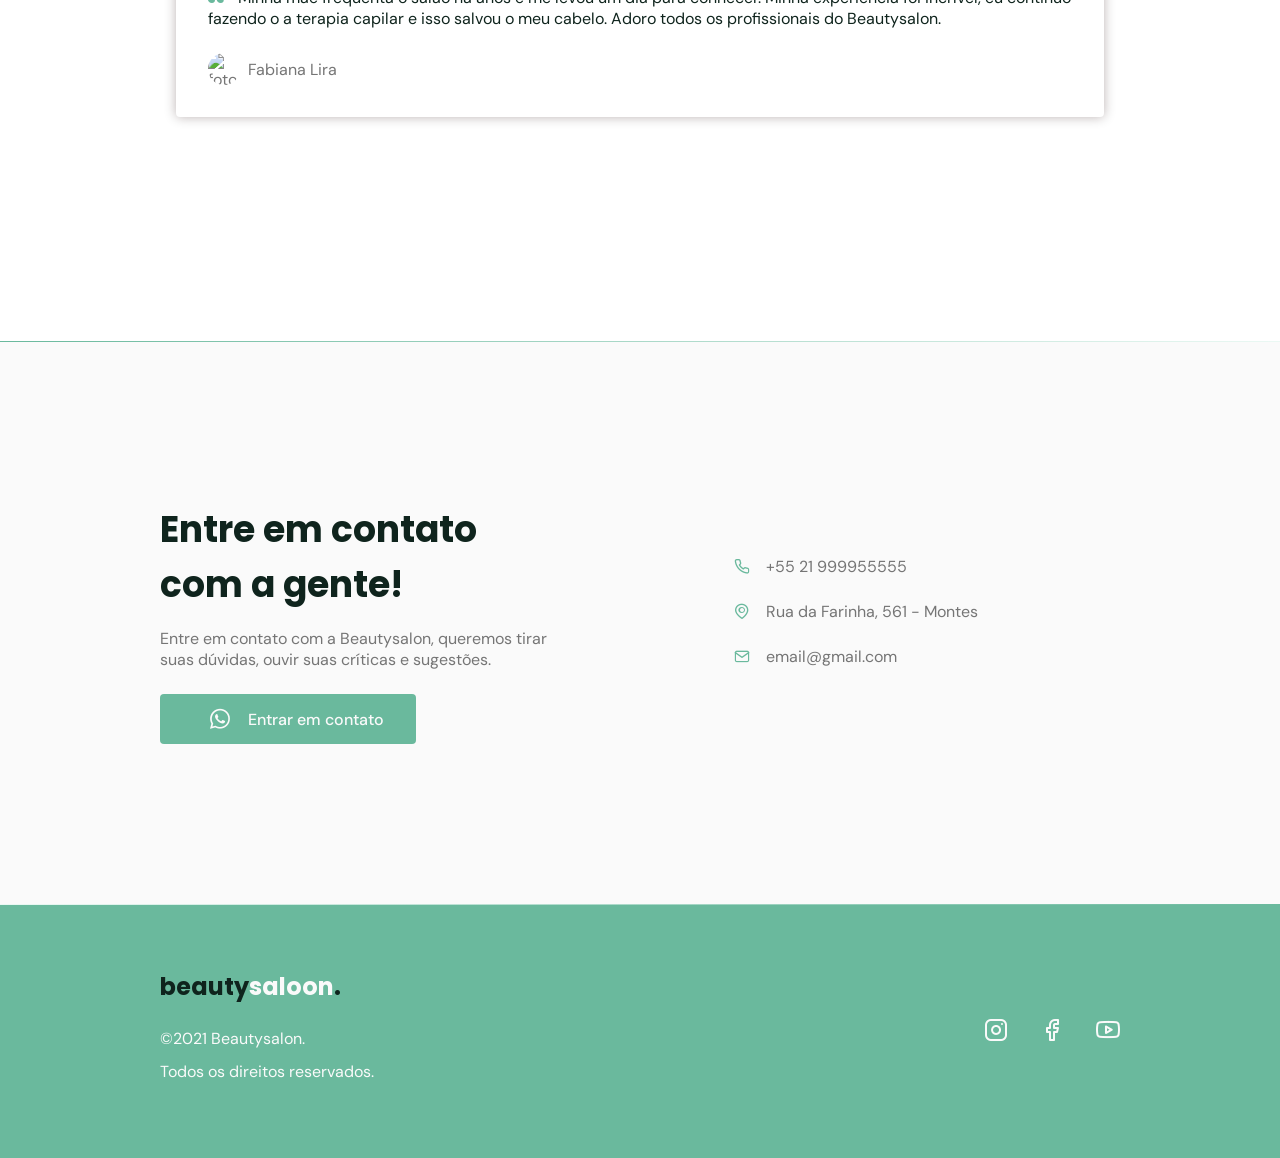
==== commit 3171329d: "Finalização responsivo large" ====
--- a/index.html
+++ b/index.html
@@ -82,19 +82,14 @@
               eros ultricies pellentesque. Nullam in est porta, pellentesque
               massa vitae, vehicula risus.
             </p>
-
             <p>
               In placerat, felis vitae sodales dictum, lacus quam pretium mi, ut
               pretium urna turpis eu dui. Vestibulum id ullamcorper nibh. Donec
-              luctus, nunc finibus elementum suscipit, tortor augue vulputate
-              sapien, vitae feugiat enim augue sed.
-            </p>
-            <p>
-              Quisque id aliquam elit. Suspendisse congue pharetra maximus. Duis
-              rutrum velit a leo euismod dictum. Sed sodales est efficitur arcu
-              tincidunt tincidunt. Curabitur fringilla, risus at feugiat
-              feugiat, nisl nulla tincidunt tellus, elementum elementum lorem
-              nisl eleifend dolor. Nullam eget dui at sem ullamcorper luctus.
+              luctus, nunc finibus elementum suscipit, tortor augue vulputate.
+            </p>
+            <p>
+              In placerat, felis vitae sodales dictum, lacus quam pretium mi, ut
+              pretium urna turpis eu dui. Vestibulum id ullamcorper nibh. Donec.
             </p>
           </div>
         </div>
@@ -106,36 +101,38 @@
       <section class="section" id="services">
         <header class="text">
           <h2 class="title">Serviços</h2>
-          <p>
+          <p class="subtitle">
             Com mais de 10 anos no mercado, o
             <span class="span">Beautysalon</span> já conquistou clientes de
             inúmeros países com seus tratamentos exclusivos e totalmente
             naturais
           </p>
         </header>
-        <div class="card grid">
-          <i class="icon-woman-hair"></i>
-          <h3 class="title">Terapia Capilar</h3>
-          <p>
-            Terapia completa para couro cabeludo e fios, protegendo todos os
-            tipos de cabelos, inclusive os longos e finos.
-          </p>
-        </div>
-        <div class="card grid">
-          <i class="icon-trim"></i>
-          <h3 class="title">Cortes</h3>
-          <p>
-            A nossa equipe é repleta de profissionais renomados, famosos por
-            lançarem tendências com cortes diferenciados e clássicos.
-          </p>
-        </div>
-        <div class="card grid">
-          <i class="icon-cosmetic"></i>
-          <h3 class="title">Tratamentos</h3>
-          <p>
-            O beautysalon conta com diversos tratamentos naturais e totalmente
-            veganos, para qualquer tipo de cabelo.
-          </p>
+        <div class="cards grid">
+          <div class="card grid">
+            <i class="icon-woman-hair"></i>
+            <h3 class="title">Terapia Capilar</h3>
+            <p>
+              Terapia completa para couro cabeludo e fios, protegendo todos os
+              tipos de cabelos, inclusive os longos e finos.
+            </p>
+          </div>
+          <div class="card grid">
+            <i class="icon-trim"></i>
+            <h3 class="title">Cortes</h3>
+            <p>
+              A nossa equipe é repleta de profissionais renomados, famosos por
+              lançarem tendências com cortes diferenciados e clássicos.
+            </p>
+          </div>
+          <div class="card grid">
+            <i class="icon-cosmetic"></i>
+            <h3 class="title">Tratamentos</h3>
+            <p>
+              O beautysalon conta com diversos tratamentos naturais e totalmente
+              veganos, para qualquer tipo de cabelo.
+            </p>
+          </div>
         </div>
       </section>
 
@@ -153,8 +150,10 @@
                 <blockquote>
                   <p>
                     <span>&ldquo;</span>
-                    Lorem ipsum, dolor sit amet consectetur adipisicing elit.
-                    Optio, consequatur? Tempora, libero nam perferendis
+                    Eu sou cliente do Beautysalon há 5 anos e não troco por
+                    nada! Certamente meu cabelo mudou muito depois que comecei a
+                    tratar somente com produtos naturais e veganos. São
+                    profissionais incríveis e qualificados.
                   </p>
                   <cite>
                     <img
@@ -170,8 +169,10 @@
                 <blockquote>
                   <p>
                     <span>&ldquo;</span>
-                    Lorem ipsum, dolor sit amet consectetur adipisicing elit.
-                    Optio, consequatur? Tempora, libero nam perferendis sequi
+                    Minha mãe frequenta o salão há anos e me levou um dia para
+                    conhecer. Minha experiência foi incrível, eu continuo
+                    fazendo o a terapia capilar e isso salvou o meu cabelo.
+                    Adoro todos os profissionais do Beautysalon.
                   </p>
                   <cite>
                     <img
@@ -187,8 +188,10 @@
                 <blockquote>
                   <p>
                     <span>&ldquo;</span>
-                    Lorem ipsum, dolor sit amet consectetur adipisicing elit.
-                    Optio, consequatur? Tempora, libero nam perferendis sequi
+                    Minha mãe frequenta o salão há anos e me levou um dia para
+                    conhecer. Minha experiência foi incrível, eu continuo
+                    fazendo o a terapia capilar e isso salvou o meu cabelo.
+                    Adoro todos os profissionais do Beautysalon.
                   </p>
                   <cite>
                     <img
@@ -248,7 +251,7 @@
           <p>©2021 Beautysalon.</p>
           <p>Todos os direitos reservados.</p>
         </div>
-        <div class="social">
+        <div class="social grid">
           <a href="https://instagram.com" target="_blank"
             ><i class="icon-instagram"></i>
           </a>
--- a/style.css
+++ b/style.css
@@ -6,6 +6,15 @@
 
 ul {
   list-style: none;
+}
+
+a {
+  text-decoration: none;
+}
+
+img {
+  width: 100%;
+  height: auto;
 }
 
 /*=========== Variáveis============== */
@@ -24,6 +33,9 @@
 
   /* Fonts */
   --title-font-size: 1.875rem;
+  --subtitle-font-size: 1rem;
+  --title-font: 'Poppins', sans-serif;
+  --body-font: 'DM Sans', sans-serif;
 }
 
 /*========= Base ===================*/
@@ -33,14 +45,14 @@
 }
 
 body {
-  font: 400 1rem 'DM Sans', sans-serif;
+  font: 400 1rem var(--body-font);
   color: var(--text-color);
   background-color: var(--body-color);
   -webkit-font-smoothing: antialiased;
 }
 
 .title {
-  font: 700 var(--title-font-size) 'Poppins', sans-serif;
+  font: 700 var(--title-font-size) var(--title-font);
   color: var(--title-color);
   -webkit-font-smoothing: auto;
 }
@@ -53,12 +65,12 @@
   align-items: center;
   padding: 0 2rem;
   border-radius: 0.25rem;
-  font: 500 1rem 'DM Sans', sans-serif;
+  font: 500 1rem var(--body-font);
+  transition: background 300ms;
 }
 
 .button:hover {
   background: var(--base-color-alt);
-  transition: background 300ms;
 }
 
 .divider-1 {
@@ -79,30 +91,6 @@
   );
 }
 
-a {
-  text-decoration: none;
-}
-
-img {
-  width: 100%;
-  height: auto;
-}
-
-/*=========LOGO ====================*/
-
-.logo {
-  font: 700 1.5rem 'Poppins', sans-serif;
-  color: var(--title-color);
-}
-
-.logo span {
-  color: var(--base-color);
-}
-
-.logo-alt span {
-  color: var(--body-color);
-}
-
 /*========= Layout ===============*/
 
 .container {
@@ -116,15 +104,23 @@
 }
 
 .section {
-  padding: 5rem 0;
+  padding: calc(5rem + var(--header-height)) 0;
+}
+
+.section .title {
+  margin-bottom: 1rem;
+}
+
+.section .subtitle {
+  font-size: var(--subtitle-font-size);
 }
 
 .section header {
   margin-bottom: 4rem;
 }
 
-.section .title {
-  margin-bottom: 1rem;
+.section header strong {
+  color: var(--base-color);
 }
 
 #header {
@@ -132,7 +128,6 @@
   margin-bottom: 2rem;
   display: flex;
 
-  width: 100%;
   position: fixed;
   top: 0;
   left: 0;
@@ -145,8 +140,19 @@
   box-shadow: 0px 0px 12px rgba(0, 0, 0, 0.15);
 }
 
-main {
-  margin-top: calc(var(--header-height) + 2rem);
+/*=========LOGO ====================*/
+
+.logo {
+  font: 700 1.5rem var(--title-font);
+  color: var(--title-color);
+}
+
+.logo span {
+  color: var(--base-color);
+}
+
+.logo-alt span {
+  color: var(--body-color);
 }
 
 /*========= NAVIGATION ================*/
@@ -168,7 +174,8 @@
   position: relative;
 }
 
-nav ul li a:hover {
+nav ul li a:hover,
+nav ul li a.active {
   color: var(--base-color);
 }
 
@@ -184,7 +191,8 @@
   transition: 300ms;
 }
 
-nav ul li a:hover::after {
+nav ul li a:hover::after,
+nav ul li a.active::after {
   width: 100%;
 }
 
@@ -215,8 +223,11 @@
   place-content: center;
 }
 
+nav.show ul {
+  display: grid;
+}
+
 nav.show ul.grid {
-  display: grid;
   gap: 4rem;
 }
 
@@ -292,7 +303,6 @@
 
 #home .text p {
   margin-bottom: 2rem;
-  max-width: 100%;
 }
 
 /*======== About ===================*/
@@ -524,6 +534,10 @@
   background: var(--base-color);
 }
 
+footer.section {
+  padding: 4rem 0;
+}
+
 footer .logo {
   display: inline-block;
   margin-bottom: 1.5rem;
@@ -539,8 +553,12 @@
   color: var(--text-color-light);
 }
 
+footer .social {
+  grid-auto-flow: column;
+  width: fit-content;
+}
+
 footer .social a {
-  margin-right: 2rem;
   transition: 300ms;
   display: inline-block;
 }
@@ -576,14 +594,213 @@
 }
 
 /* RESPONSIVE */
+
 /*  extra large device: 1200 > */
+@media (min-width: 1200px) {
+  .container {
+    max-width: 1120px;
+    margin-left: auto;
+    margin-right: auto;
+  }
+
+  .section {
+    padding: 10rem 0;
+  }
+
+  .section header {
+    max-width: 32rem;
+    text-align: center;
+    margin-left: auto;
+    margin-right: auto;
+  }
+
+  .button {
+    height: 3.125rem;
+  }
+
+  /* Navigation  */
+  #header {
+    display: flex;
+
+    position: fixed;
+    top: 0;
+    left: 0;
+    z-index: 100;
+    width: 100%;
+  }
+
+  nav .menu {
+    opacity: 1;
+    visibility: visible;
+    top: 0;
+  }
+
+  nav .menu ul {
+    display: flex;
+    gap: 2rem;
+  }
+
+  nav .menu ul li a.title {
+    font: 400 1rem var(--body-font);
+    -webkit-font-smoothing: antialiased;
+  }
+
+  nav .menu ul li a.title.active {
+    font-weight: bold;
+    -webkit-font-smoothing: auto;
+  }
+
+  nav .icon-menu {
+    display: none;
+  }
+
+  /* Layout */
+  main {
+    margin-top: var(--header-height);
+  }
+
+  /* Home */
+  #home .container {
+    grid-auto-flow: column;
+    justify-content: space-between;
+    margin: 0 auto;
+    display: flex;
+    flex-direction: row-reverse;
+  }
+
+  #home .image {
+    order: 1;
+  }
+
+  #home .text {
+    order: 0;
+    max-width: 24rem;
+    text-align: left;
+  }
+
+  /* About */
+
+  #about .container {
+    margin: 0;
+    grid-auto-flow: column;
+  }
+
+  /* Services */
+
+  .cards {
+    grid-template-columns: 1fr 1fr 1fr;
+  }
+
+  .card {
+    padding-left: 3rem;
+    padding-right: 3rem;
+  }
+
+  /* Testimonials */
+  #testimonials .container {
+    margin-left: auto;
+    margin-right: auto;
+  }
+
+  /* Contact */
+  #contact .grid {
+    gap: 1rem;
+  }
+
+  #contact .container {
+    grid-auto-flow: column;
+    align-items: center;
+  }
+
+  #contact .text {
+    max-width: 25rem;
+  }
+
+  /* Footer */
+  footer .section {
+    padding: 1rem 0;
+  }
+
+  footer .logo {
+    font-size: 1.5rem;
+  }
+
+  footer .container {
+    grid-auto-flow: column;
+    align-items: center;
+    justify-content: space-between;
+  }
+}
 
 /*  large device: 1023 > */
 
-/*  large device: 992 > */
-@media (min-width: 992px) {
+/*  large device: 960 > */
+@media (min-width: 960px) {
   :root {
     --title-font-size: 2.25rem;
+    --subtitle-font-size: 1.125rem;
+  }
+
+  .container {
+    max-width: 960px;
+    margin-left: auto;
+    margin-right: auto;
+  }
+
+  .section {
+    padding: 10rem 0;
+  }
+
+  .section header {
+    max-width: 32rem;
+    text-align: center;
+    margin-left: auto;
+    margin-right: auto;
+  }
+
+  .button {
+    height: 3.125rem;
+  }
+
+  /* Navigation  */
+  #header {
+    display: flex;
+
+    position: fixed;
+    top: 0;
+    left: 0;
+    z-index: 100;
+    width: 100%;
+  }
+
+  nav .menu {
+    opacity: 1;
+    visibility: visible;
+    top: 0;
+  }
+
+  nav .menu ul {
+    display: flex;
+    gap: 2rem;
+  }
+
+  nav .menu ul li a.title {
+    font: 300 1rem var(--body-font);
+    -webkit-font-smoothing: antialiased;
+  }
+
+  nav .menu ul li a.title.active {
+    font-weight: bold;
+    -webkit-font-smoothing: auto;
+  }
+
+  nav .icon-menu {
+    display: none;
+  }
+
+  /* Layout */
+  main {
+    margin-top: var(--header-height);
   }
 }
 /*  medium device: 767 > */
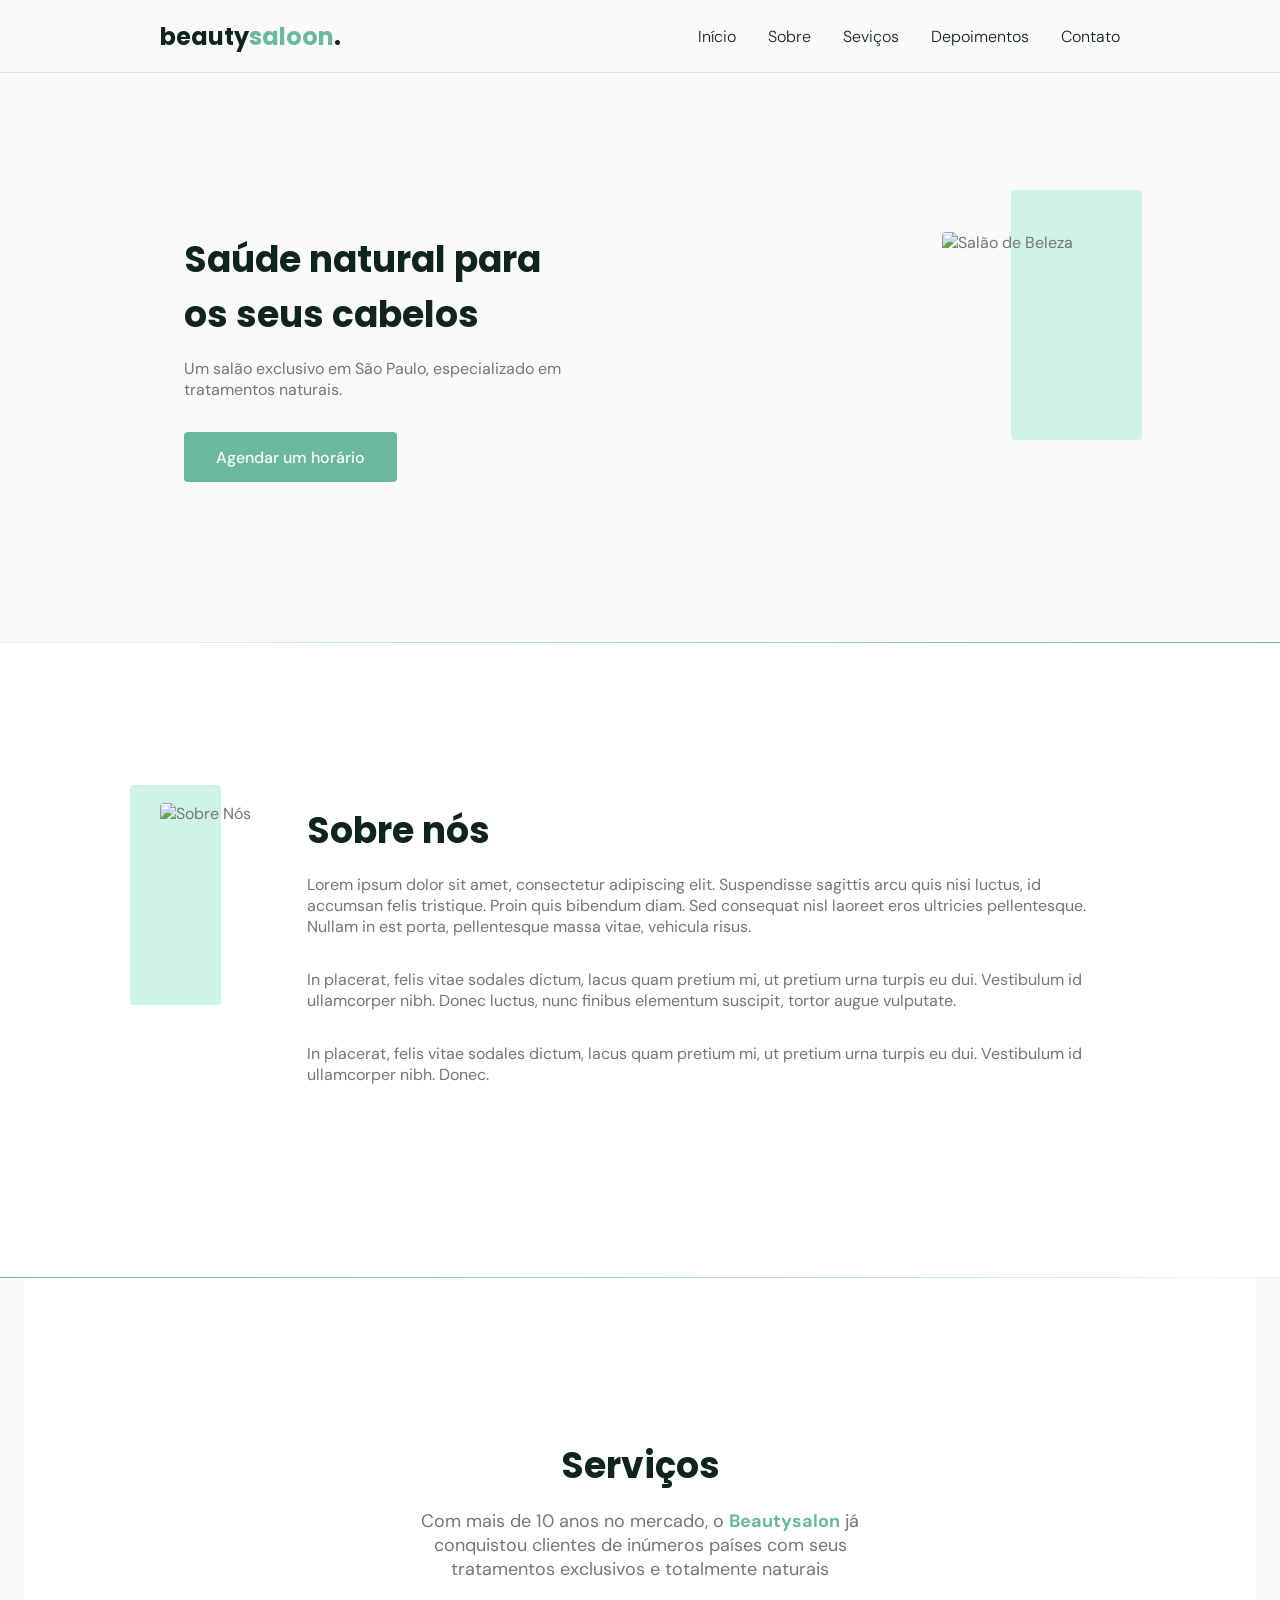
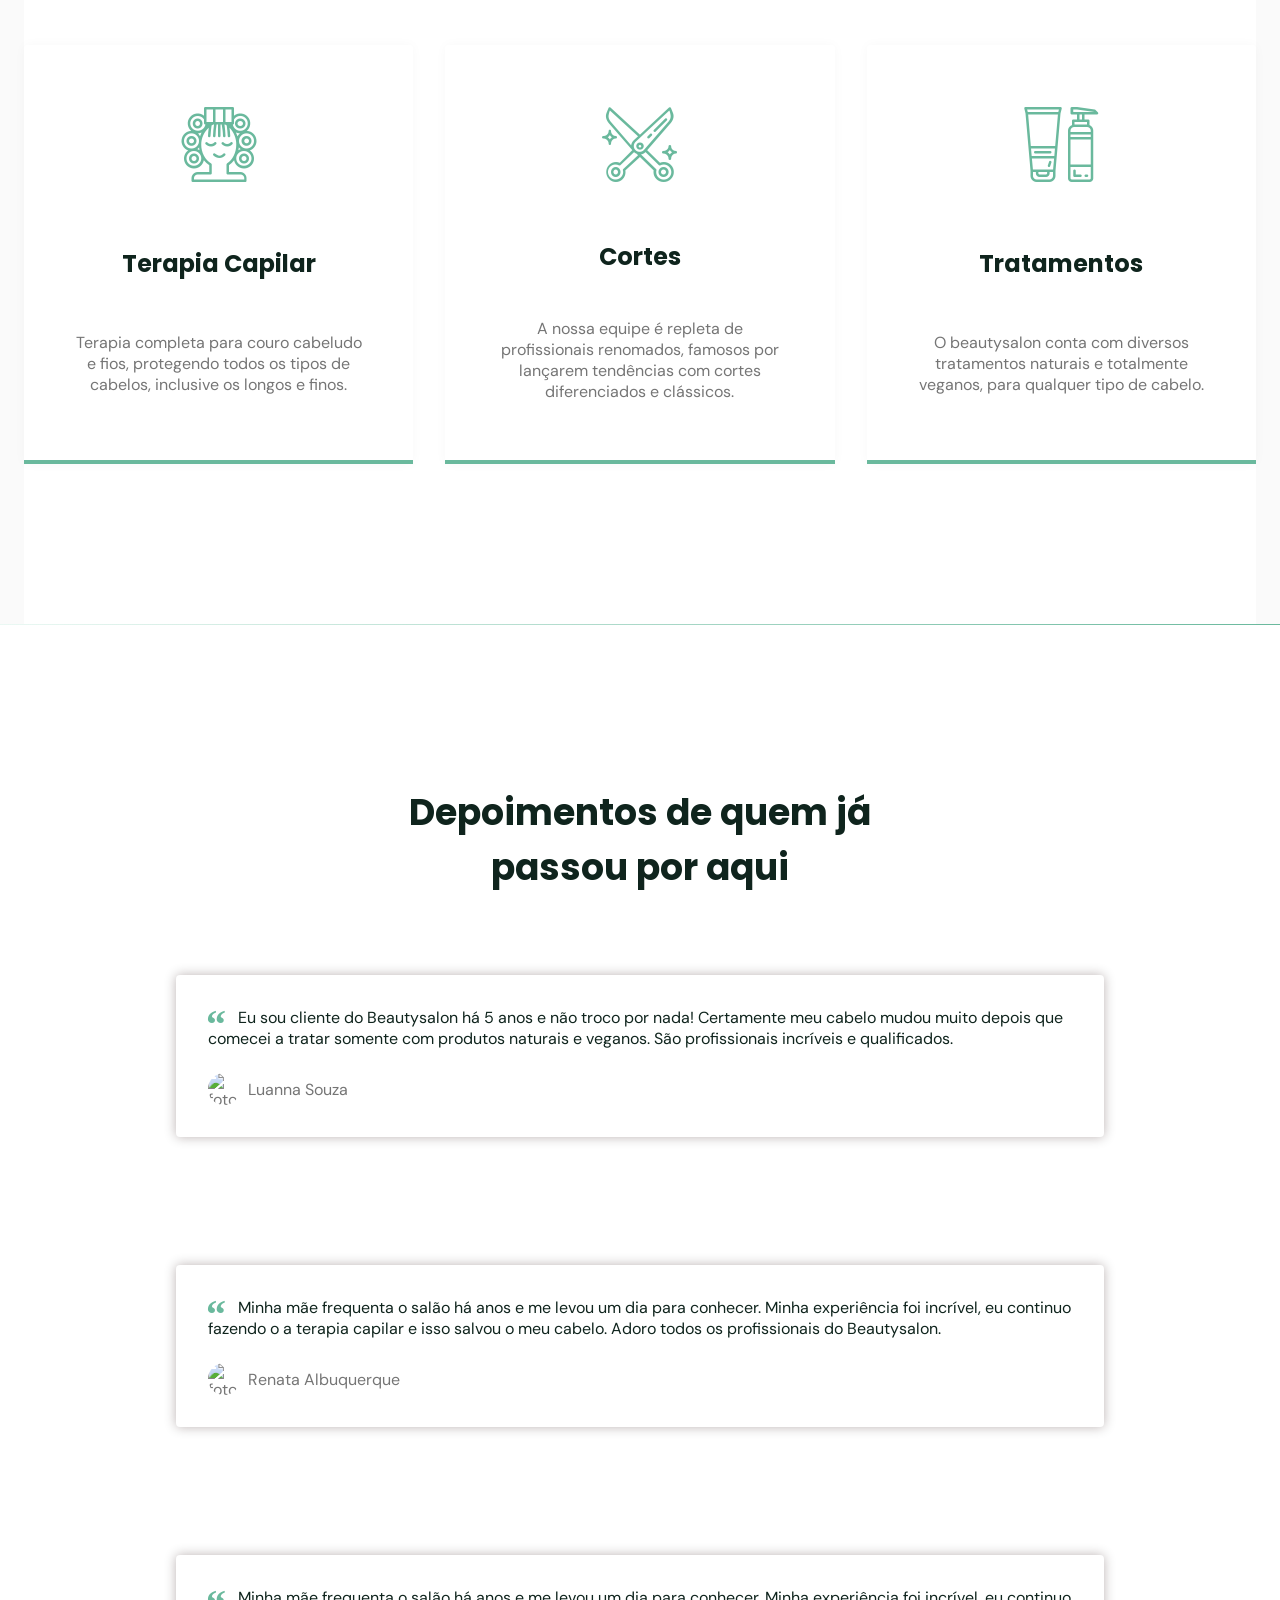
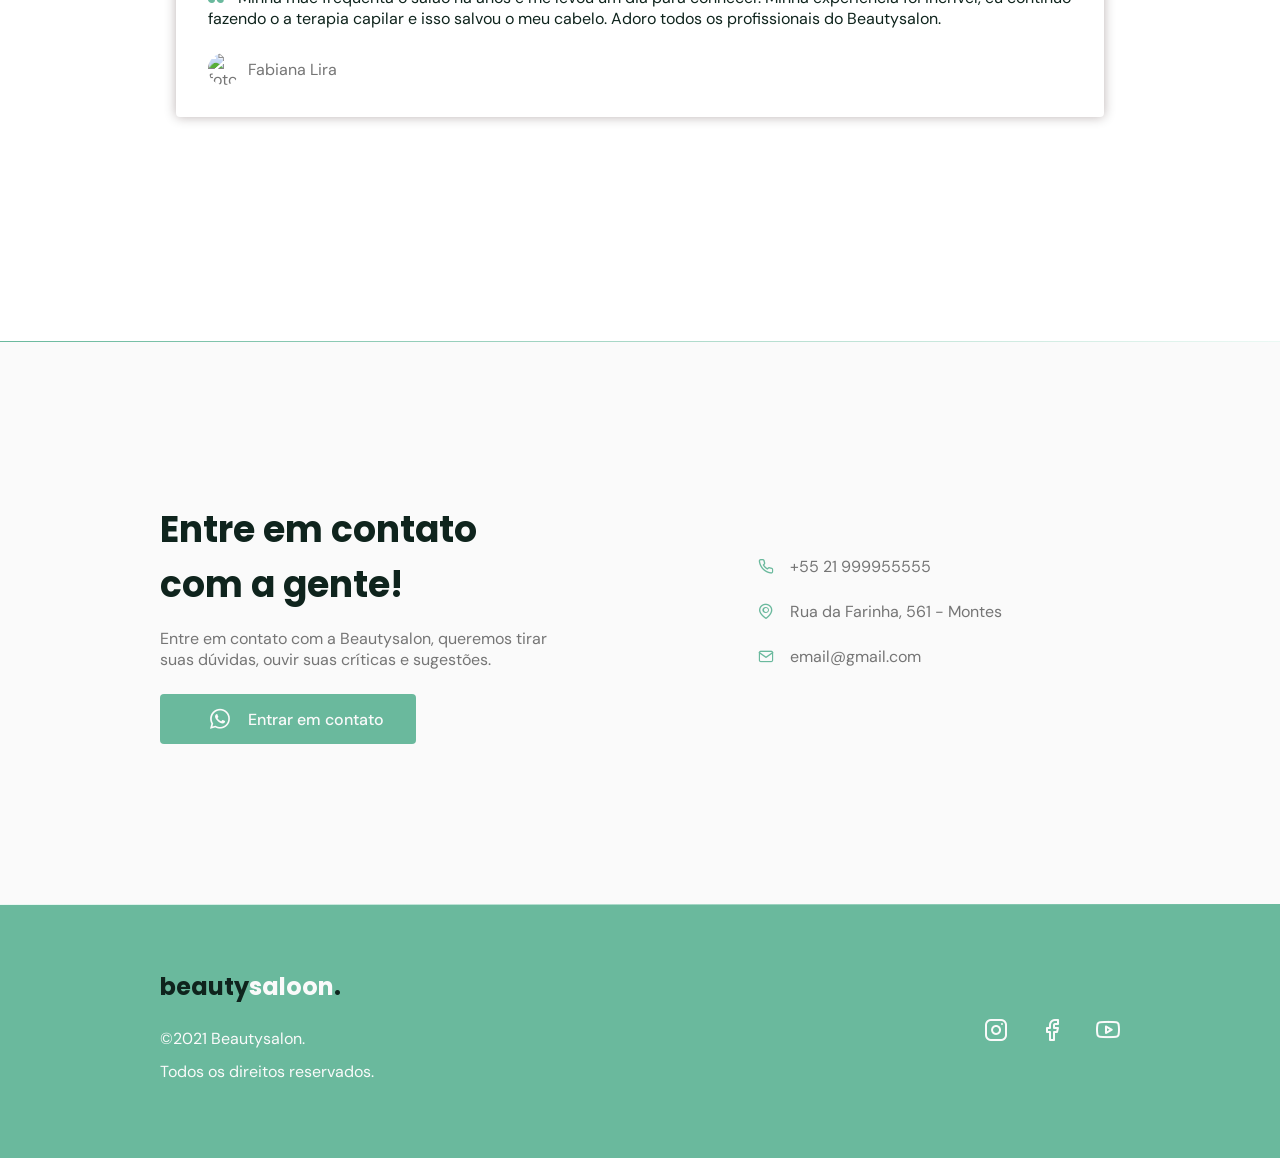
==== commit 5ce64a0e: "correção do bug menu menu" ====
--- a/index.html
+++ b/index.html
@@ -26,6 +26,8 @@
     <header id="header">
       <nav class="container">
         <a class="logo" href="#">beauty<span>saloon</span>.</a>
+        <div class="toggle icon-menu"></div>
+        <div class="toggle icon-close"></div>
         <div class="menu">
           <ul class="grid">
             <li><a class="title" href="#home">Início</a></li>
@@ -35,8 +37,6 @@
             <li><a class="title" href="#contact">Contato</a></li>
           </ul>
         </div>
-        <div class="toggle icon-menu"></div>
-        <div class="toggle icon-close"></div>
       </nav>
     </header>
 
--- a/style.css
+++ b/style.css
@@ -137,7 +137,7 @@
 }
 
 #header.scroll {
-  box-shadow: 0px 0px 12px rgba(0, 0, 0, 0.15);
+  box-shadow: 0px 0px 12px rgba(0, 0, 0, 0.3);
 }
 
 /*=========LOGO ====================*/
@@ -239,6 +239,10 @@
   cursor: pointer;
 }
 
+.toggle::before {
+  margin-left: 6rem;
+}
+
 nav .icon-close {
   visibility: hidden;
   opacity: 0;
@@ -254,6 +258,7 @@
   visibility: visible;
   opacity: 1;
   top: 1.5rem;
+  z-index: 100;
 }
 
 /*========== HOME =====================*/
@@ -607,7 +612,8 @@
     padding: 10rem 0;
   }
 
-  .section header {
+  .section header,
+  #testimonial header {
     max-width: 32rem;
     text-align: center;
     margin-left: auto;
@@ -619,15 +625,6 @@
   }
 
   /* Navigation  */
-  #header {
-    display: flex;
-
-    position: fixed;
-    top: 0;
-    left: 0;
-    z-index: 100;
-    width: 100%;
-  }
 
   nav .menu {
     opacity: 1;
@@ -681,8 +678,12 @@
   /* About */
 
   #about .container {
-    margin: 0;
+    margin: 0 auto;
     grid-auto-flow: column;
+  }
+
+  #about .img {
+    height: 70%;
   }
 
   /* Services */
@@ -703,9 +704,6 @@
   }
 
   /* Contact */
-  #contact .grid {
-    gap: 1rem;
-  }
 
   #contact .container {
     grid-auto-flow: column;
@@ -718,7 +716,7 @@
 
   /* Footer */
   footer .section {
-    padding: 1rem 0;
+    padding: 3.75rem 0;
   }
 
   footer .logo {
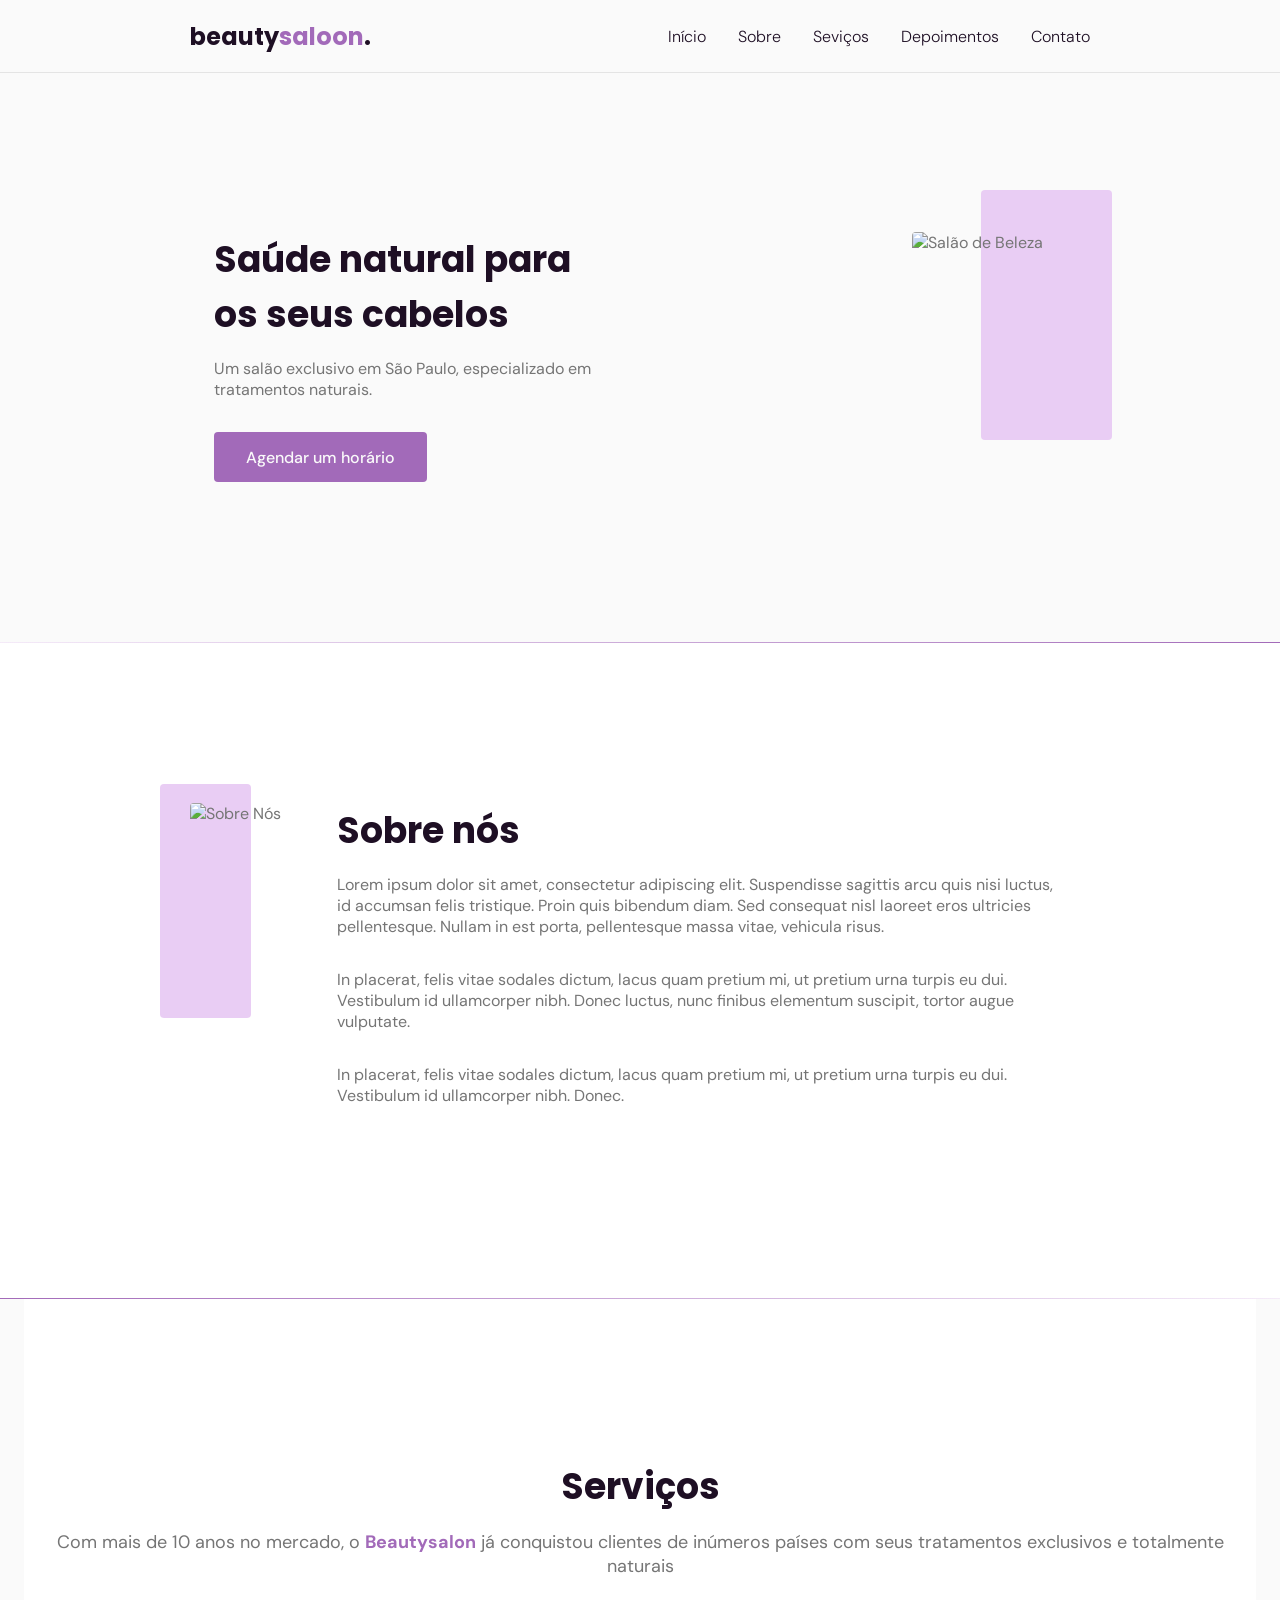
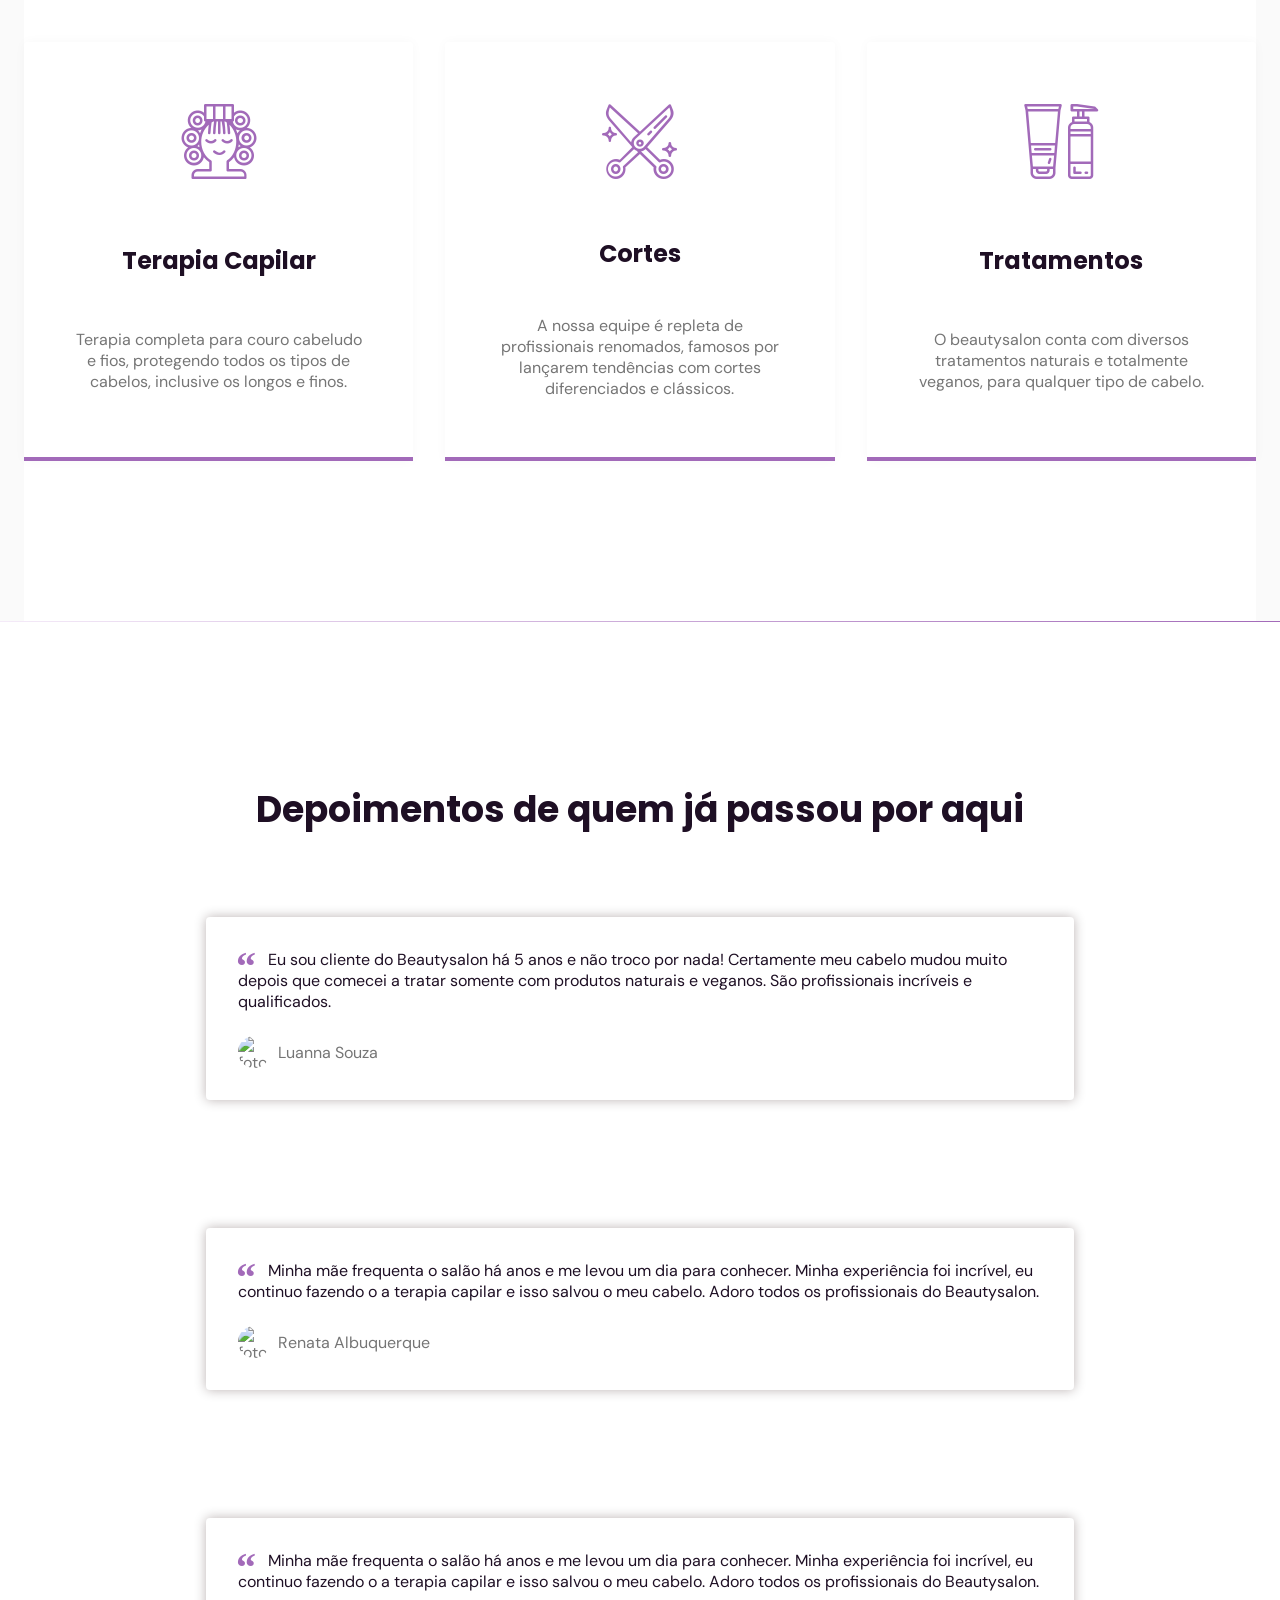
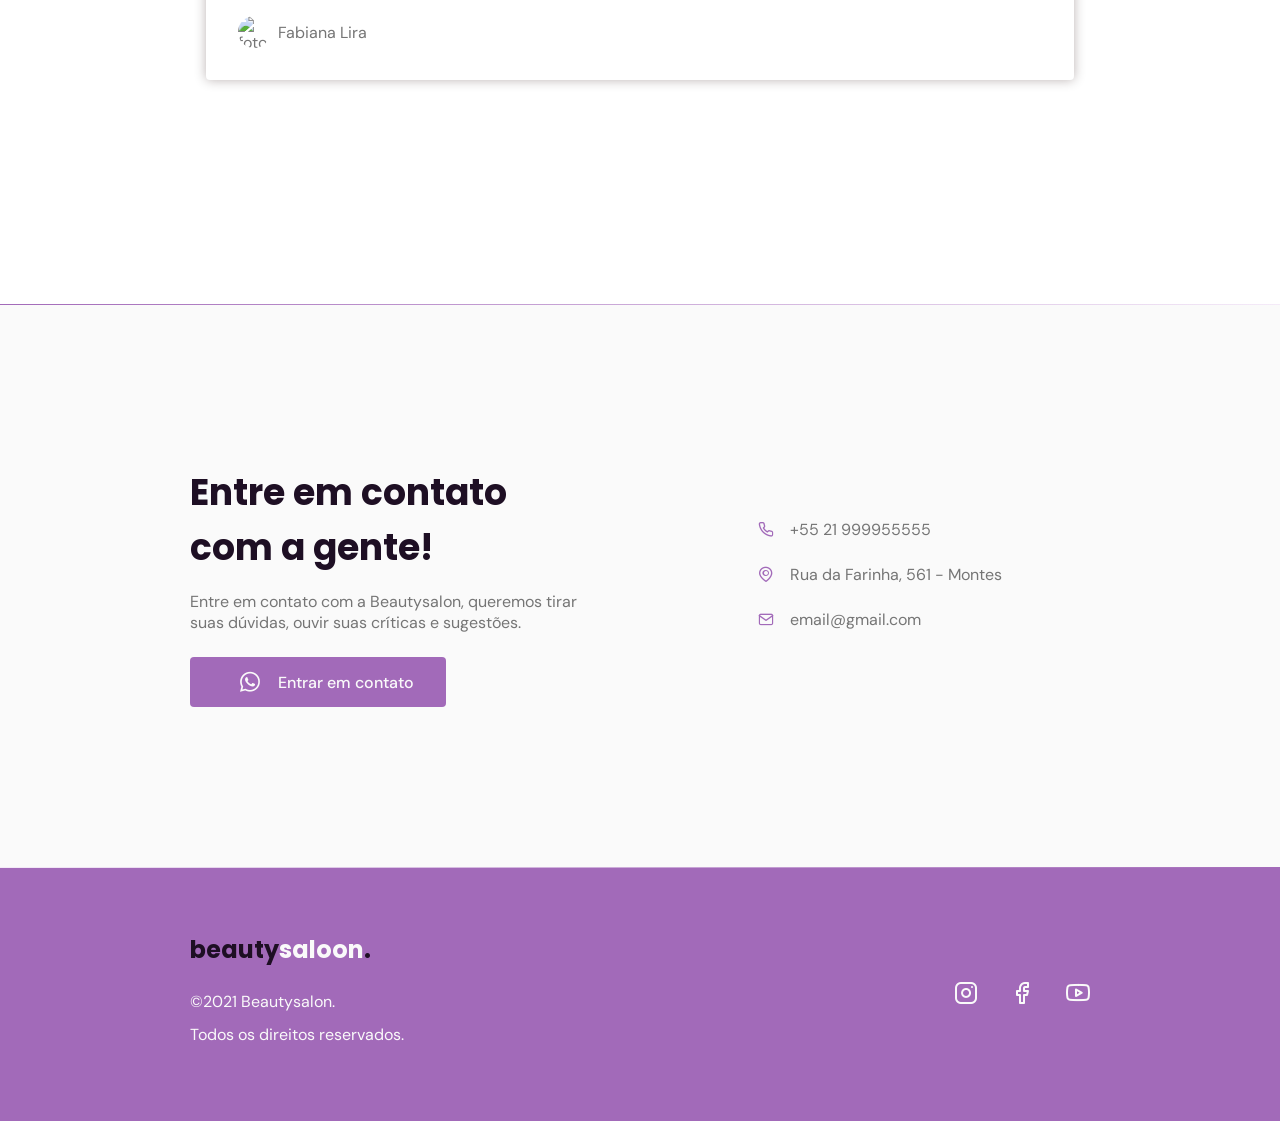
==== commit fe8b3d4a: "Atualização colors" ====
--- a/index.html
+++ b/index.html
@@ -11,7 +11,6 @@
       rel="stylesheet"
       href="https://unpkg.com/swiper@7/swiper-bundle.min.css"
     />
-
     <link rel="stylesheet" href="./assets/style.css" />
     <link rel="stylesheet" href="./style.css" />
     <!-- Fonts -->
--- a/style.css
+++ b/style.css
@@ -20,7 +20,7 @@
 /*=========== Variáveis============== */
 
 :root {
-  --hue: 159;
+  --hue: 283;
   --base-color: hsl(var(--hue) 36% 57%);
   --base-color-second: hsl(var(--hue) 65% 88%);
   --base-color-alt: hsl(var(--hue) 57% 53%);
@@ -259,6 +259,8 @@
   opacity: 1;
   top: 1.5rem;
   z-index: 100;
+  justify-content: left;
+  width: 205vw;
 }
 
 /*========== HOME =====================*/
@@ -740,7 +742,7 @@
   }
 
   .container {
-    max-width: 960px;
+    max-width: 900px;
     margin-left: auto;
     margin-right: auto;
   }
@@ -750,7 +752,7 @@
   }
 
   .section header {
-    max-width: 32rem;
+    max-width: 100vw;
     text-align: center;
     margin-left: auto;
     margin-right: auto;
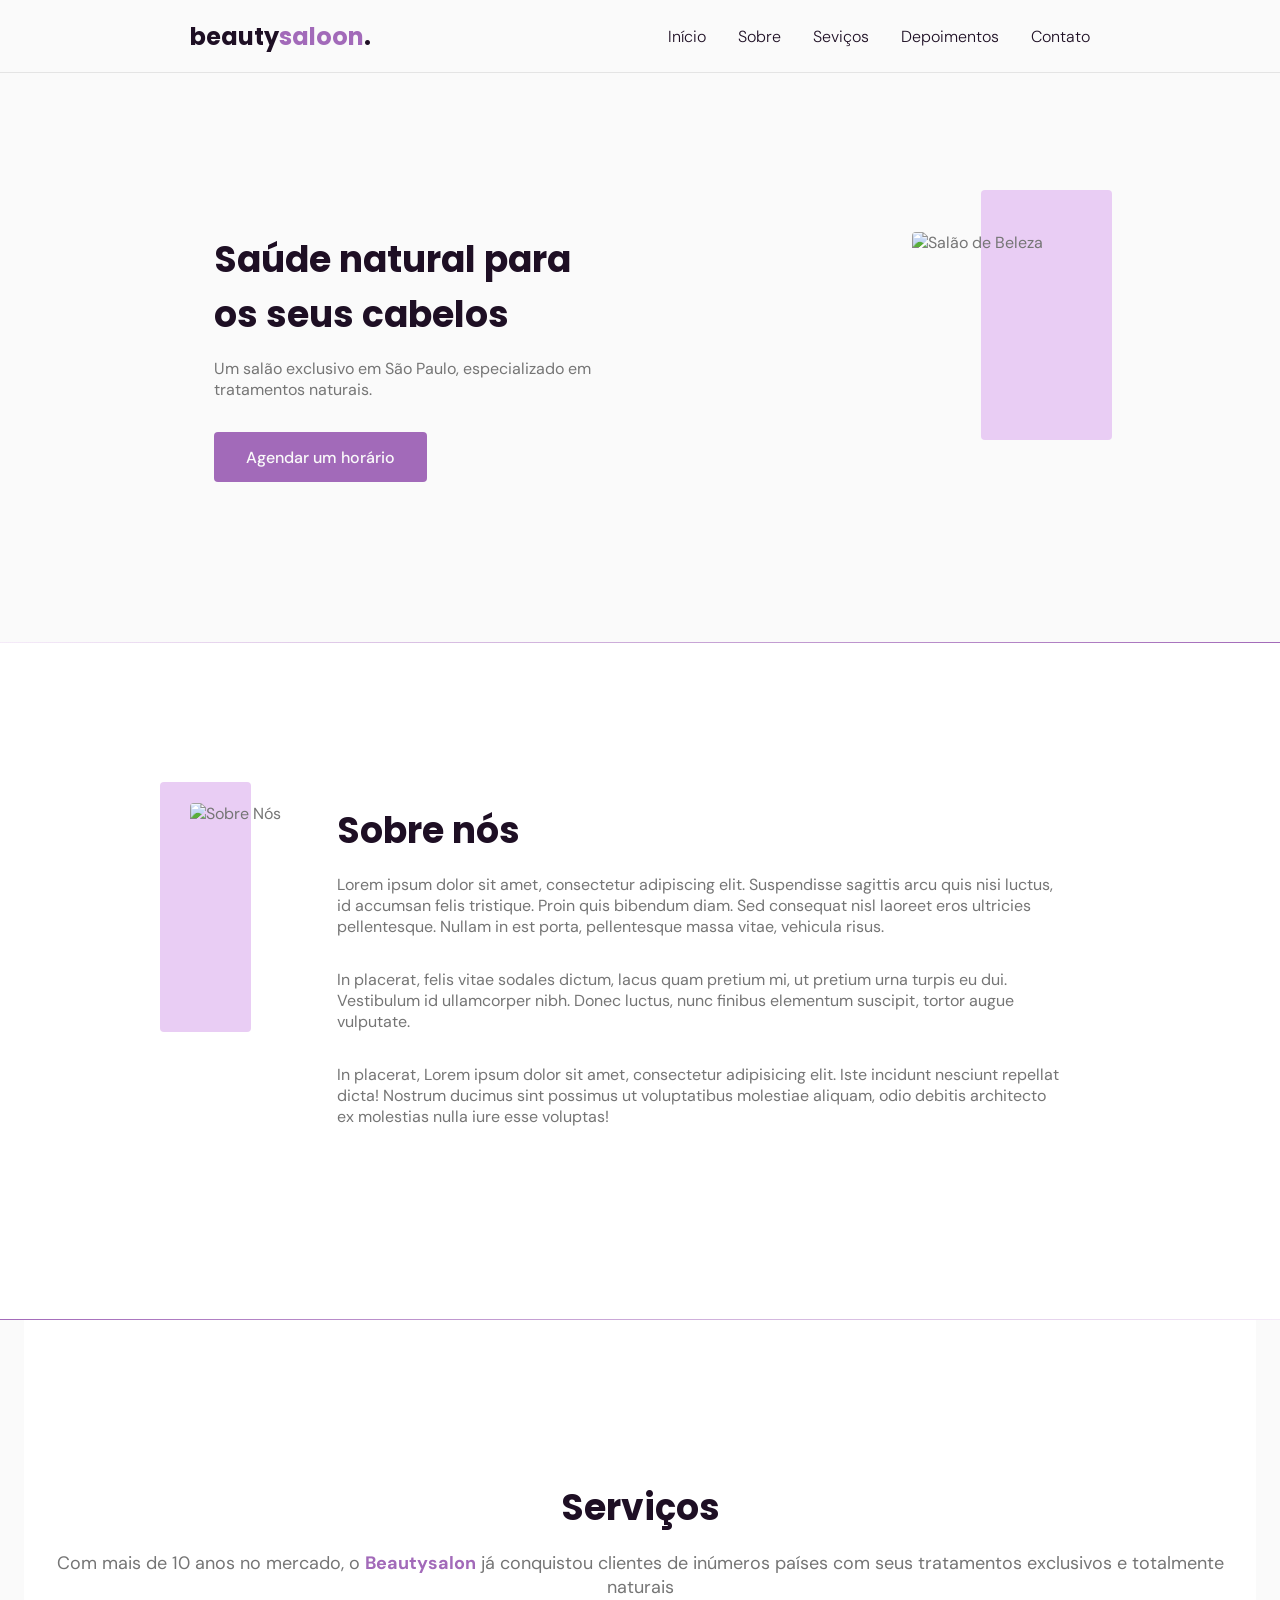
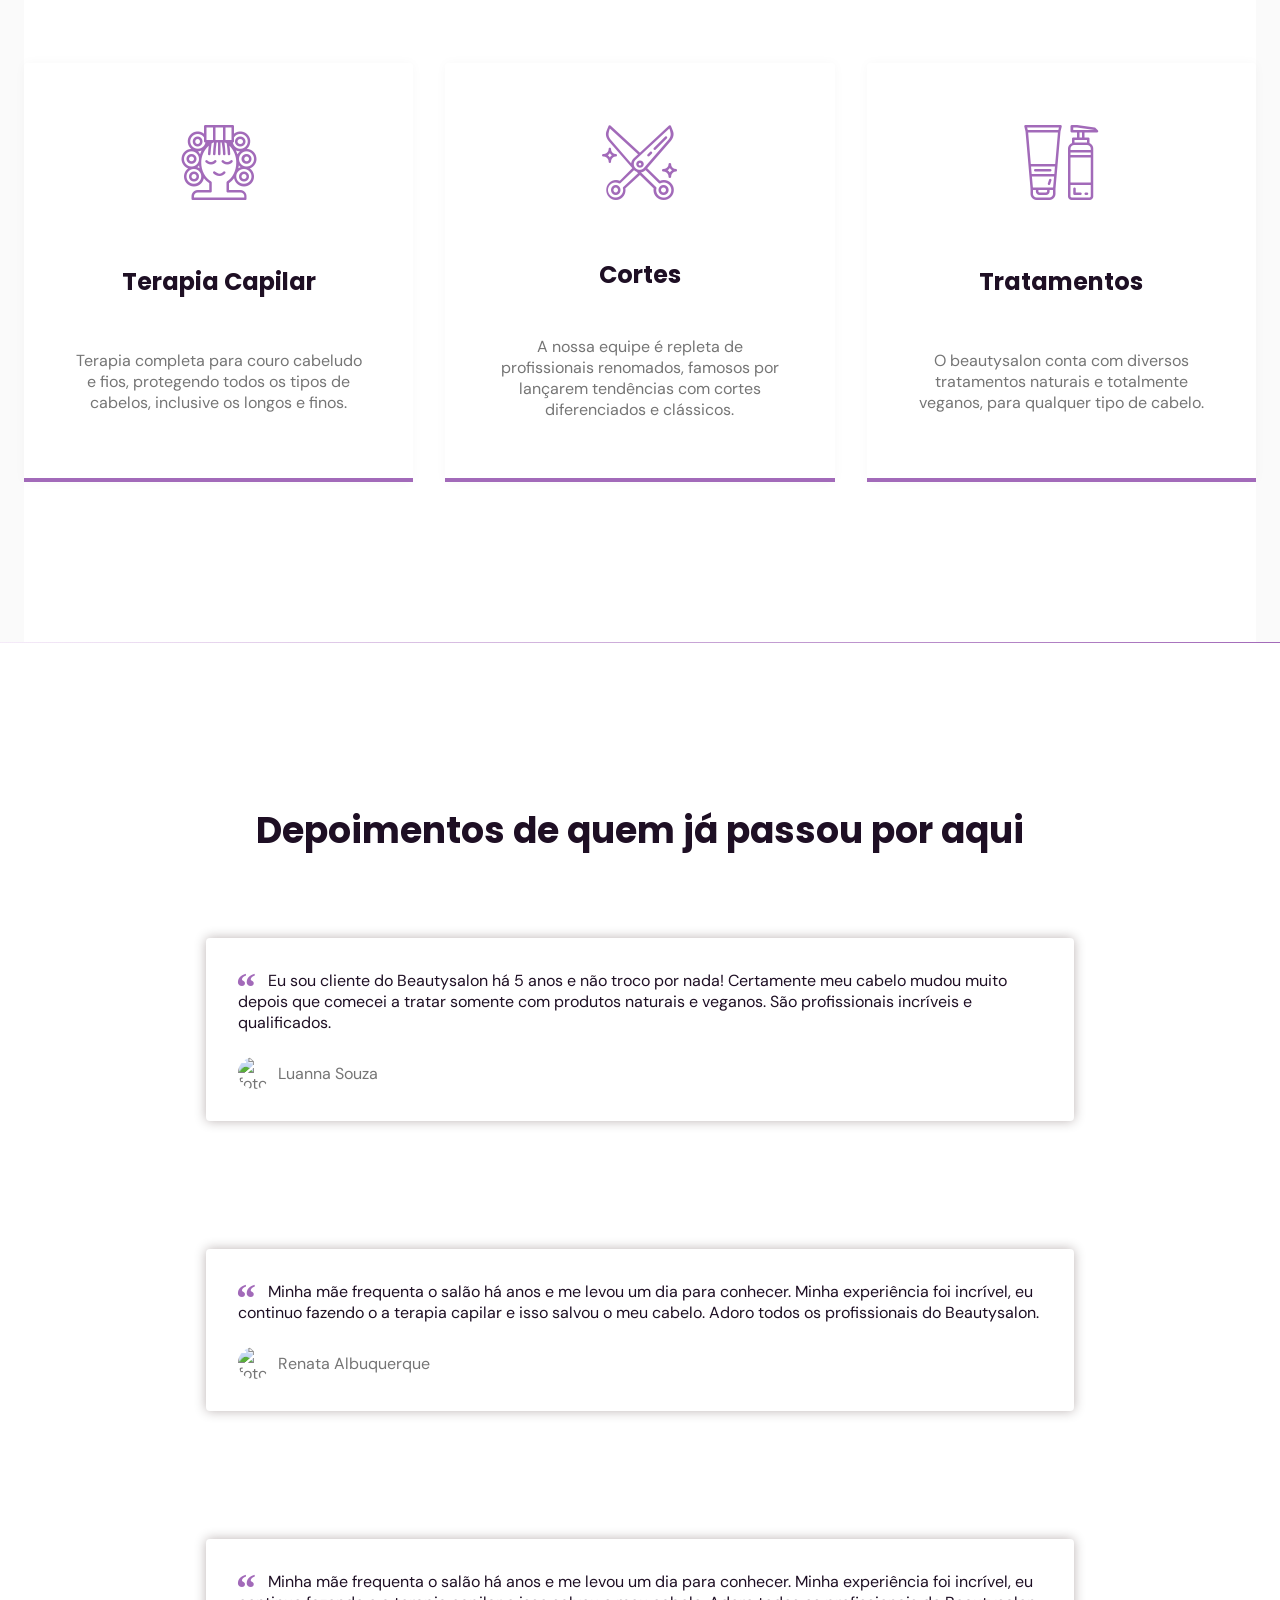
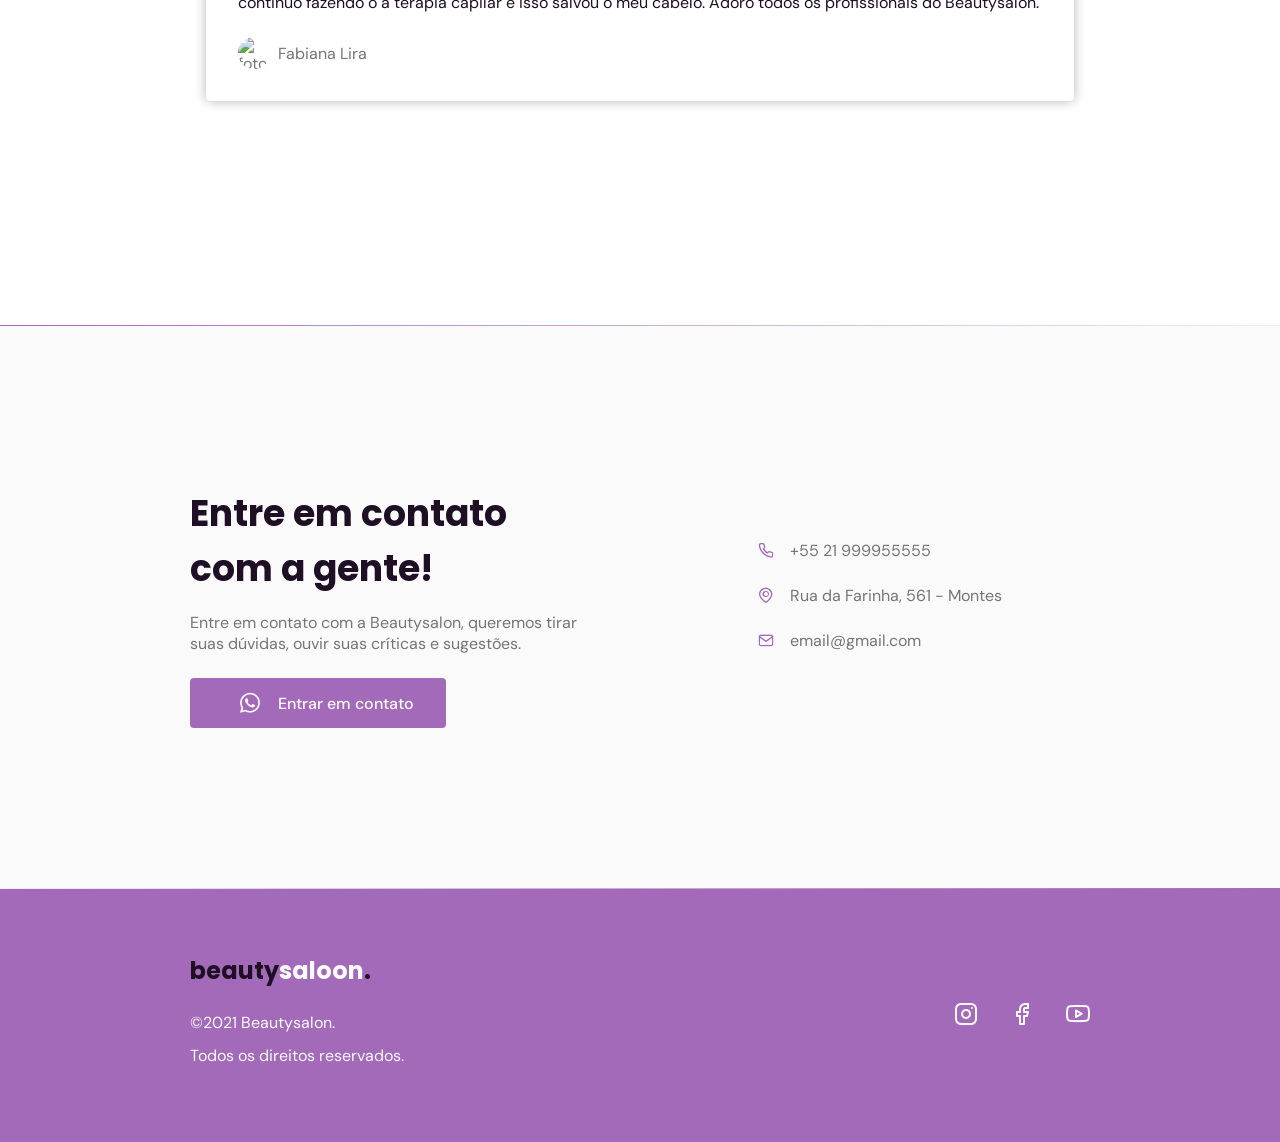
==== commit 20533e04: "modificação do index e do readme para explicar o funcionamento do git" ====
--- a/index.html
+++ b/index.html
@@ -87,8 +87,7 @@
               luctus, nunc finibus elementum suscipit, tortor augue vulputate.
             </p>
             <p>
-              In placerat, felis vitae sodales dictum, lacus quam pretium mi, ut
-              pretium urna turpis eu dui. Vestibulum id ullamcorper nibh. Donec.
+              In placerat, Lorem ipsum dolor sit amet, consectetur adipisicing elit. Iste incidunt nesciunt repellat dicta! Nostrum ducimus sint possimus ut voluptatibus molestiae aliquam, odio debitis architecto ex molestias nulla iure esse voluptas!
             </p>
           </div>
         </div>
